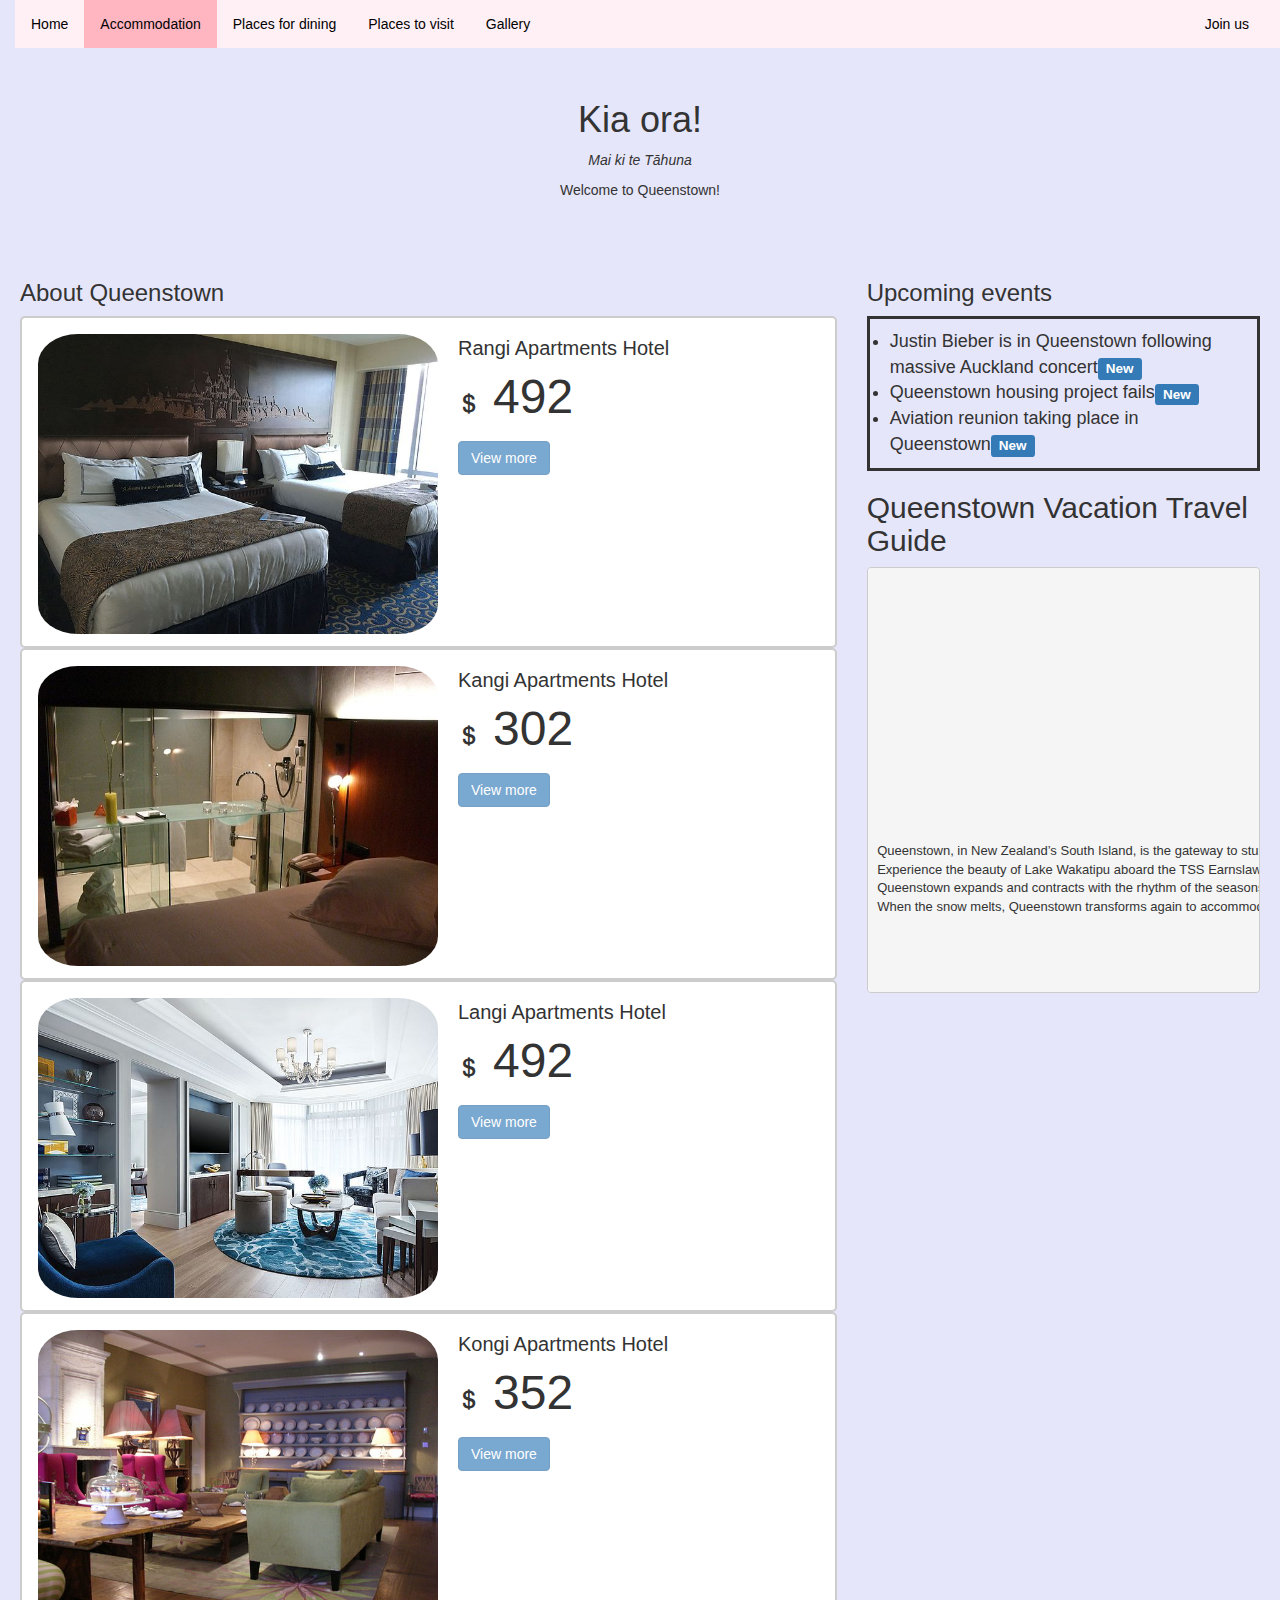
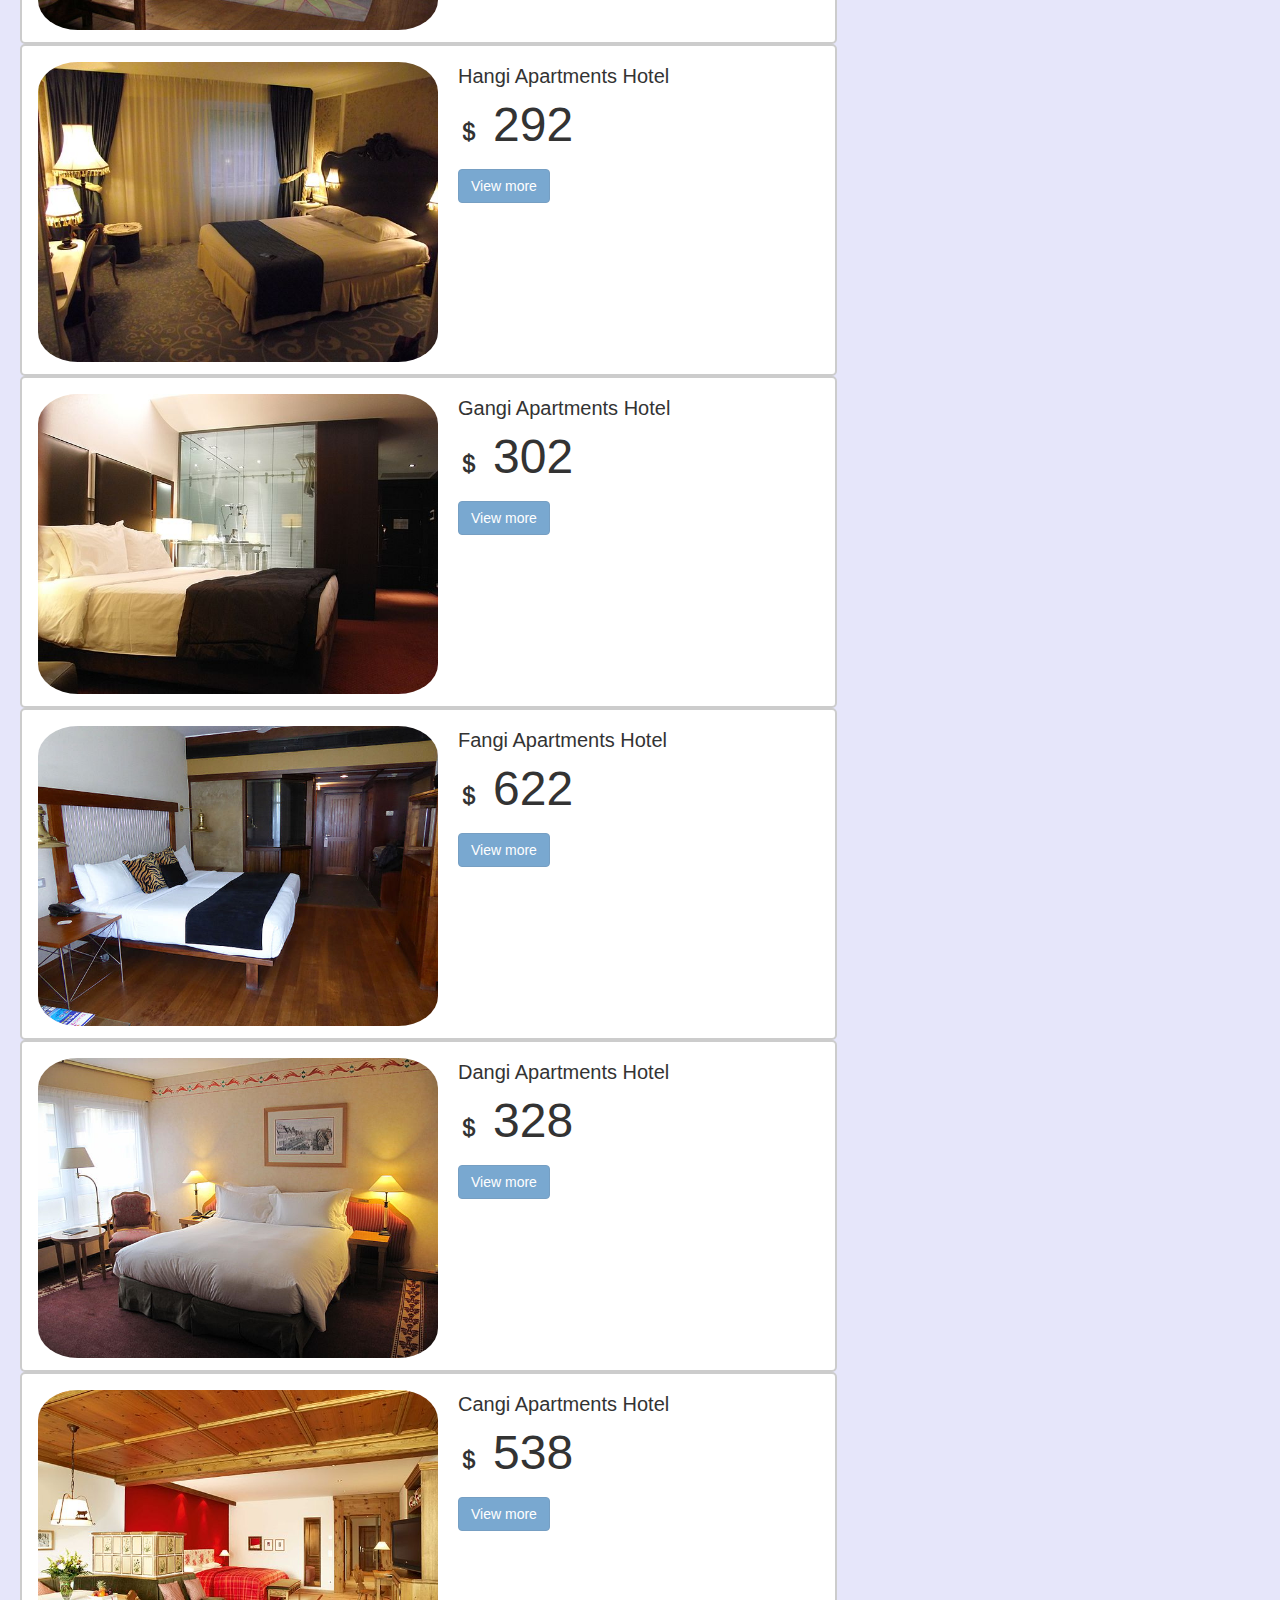
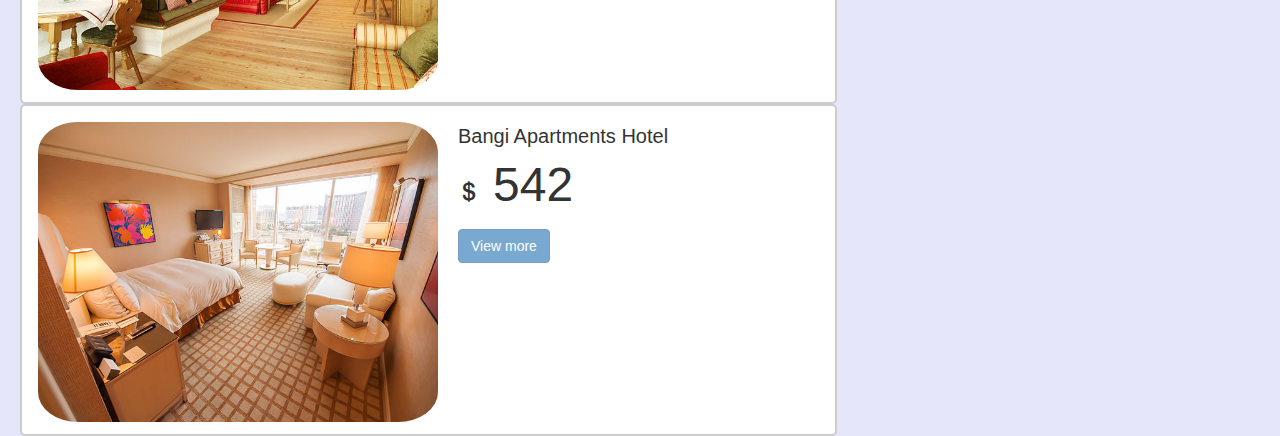
==== accommdation.html @ 9525b0ad "upcoming" ====
<!DOCTYPE html>
<html lang="en">
<head>
  <title>Queenstown Tourism</title>
  <meta charset="utf-8">
  <meta name="viewport" content="width=device-width, initial-scale=1">
  <link rel="stylesheet" href="https://maxcdn.bootstrapcdn.com/bootstrap/3.3.7/css/bootstrap.min.css">
  <script src="https://ajax.googleapis.com/ajax/libs/jquery/3.1.1/jquery.min.js"></script>
  <script src="https://maxcdn.bootstrapcdn.com/bootstrap/3.3.7/js/bootstrap.min.js"></script>
<link rel="stylesheet" type="text/css" href="style.css">
<script src="myScript.js"></script>
</head>

<body>
<button onclick="topFunction()" id="myBtn" title="Go to top">Top</button>
<script>
// When the user scrolls down 20px from the top of the document, show the button
window.onscroll = function() {scrollFunction()};

function scrollFunction() {
    if (document.body.scrollTop > 20 || document.documentElement.scrollTop > 20) {
        document.getElementById("myBtn").style.display = "block";
    } else {
        document.getElementById("myBtn").style.display = "none";
    }
}

// When the user clicks on the button, scroll to the top of the document
function topFunction() {
    document.body.scrollTop = 0;
    document.documentElement.scrollTop = 0;
}
</script>

<div class="container-fluid">
<div class="row">
    <div class="col-sm-12" style="background-color:lavender;">
	<div class="container text-center" style="padding-top:80px">
  <h1>Kia ora!</h1>
  <p><em>Mai ki te Tāhuna</em></p>
  <p>Welcome to Queenstown!</p>
</div>
<div class="row">
    <div class="col-sm-12" ">
 <ul class="topnav">
  <li><a  href="index.html">Home</a></li>
  <li><a href="accommdation.html" class="active">Accommodation</a></li>
  <li><a href="dining.html">Places for dining</a></li>
  <li><a href="visit.html">Places to visit</a></li>
  <li><a href="gallery.html">Gallery</a></li>
  <li class="right" ><a href="joinus.html">Join us</a></li>
</ul>
</div>
<div style="padding:20px;margin-top:30px;height:1500px;">
  <div class="row">
    <div class="col-sm-8">
	<h3>About Queenstown</h3>
	<div class="row">
	<div class="col-md-12">
  <div class="ACcontainer">
  <a href="accommdation.html">
  <img src="Hotel1.jpg" alt="Avatar" style="width:400px">
  </a>
  <p><span>Rangi Apartments Hotel</span><br><span class="glyphicon glyphicon-usd" ><font size="25"></span>492</font></p>
  <button type="button" class="btn btn-primary disabled">View more</button>
</div>

<div class="ACcontainer">
    <img src="Hotel2.jpg" alt="Avatar" style="width:400px">
  <p><span>Kangi Apartments Hotel</span><br><span class="glyphicon glyphicon-usd" ><font size="25"></span>302</font></p>
  <button type="button" class="btn btn-primary disabled">View more</button>
</div>
  </div>
  	<div class="col-md-12">
  <div class="ACcontainer">
  <img src="Hotel3.jpg" alt="Avatar" style="width:400px">
  <p><span>Langi Apartments Hotel</span><br><span class="glyphicon glyphicon-usd" ><font size="25"></span>492</font></p>
  <button type="button" class="btn btn-primary disabled">View more</button>
</div>

<div class="ACcontainer">
    <img src="Hotel4.jpg" alt="Avatar" style="width:400px">
  <p><span>Kongi Apartments Hotel</span><br><span class="glyphicon glyphicon-usd" ><font size="25"></span>352</font></p>
  <button type="button" class="btn btn-primary disabled">View more</button>
</div>
  </div>
  	<div class="col-md-12">
  <div class="ACcontainer">
  <img src="Hotel5.jpg" alt="Avatar" style="width:400px">
  <p><span>Hangi Apartments Hotel</span><br><span class="glyphicon glyphicon-usd" ><font size="25"></span>292</font></p>
  <button type="button" class="btn btn-primary disabled">View more</button>
</div>

<div class="ACcontainer">
    <img src="Hotel6.jpg" alt="Avatar" style="width:400px">
  <p><span>Gangi Apartments Hotel</span><br><span class="glyphicon glyphicon-usd" ><font size="25"></span>302</font></p>
  <button type="button" class="btn btn-primary disabled">View more</button>
</div>
  </div>
  	<div class="col-md-12">
  <div class="ACcontainer">
  <img src="Hotel7.jpg" alt="Avatar" style="width:400px">
  <p><span>Fangi Apartments Hotel</span><br><span class="glyphicon glyphicon-usd" ><font size="25"></span>622</font></p>
  <button type="button" class="btn btn-primary disabled">View more</button>
</div>

<div class="ACcontainer">
    <img src="Hotel8.jpg" alt="Avatar" style="width:400px">
  <p><span>Dangi Apartments Hotel</span><br><span class="glyphicon glyphicon-usd" ><font size="25"></span>328</font></p>
  <button type="button" class="btn btn-primary disabled">View more</button>
</div>
  </div>
  	<div class="col-md-12">
  <div class="ACcontainer">
  <img src="Hotel9.jpg" alt="Avatar" style="width:400px">
  <p><span>Cangi Apartments Hotel</span><br><span class="glyphicon glyphicon-usd" ><font size="25"></span>538</font></p>
  <button type="button" class="btn btn-primary disabled">View more</button>
</div>

<div class="ACcontainer">
    <img src="Hotel10.jpg" alt="Avatar" style="width:400px">
  <p><span>Bangi Apartments Hotel</span><br><span class="glyphicon glyphicon-usd" ><font size="25"></span>542</font></p>
  <button type="button" class="btn btn-primary disabled">View more</button>
</div>
  </div>
  </div>
  </div>	
<div class="col-sm-4" >
		<h3>Upcoming events</h3>
  <ul class="group">
    <li>Justin Bieber is in Queenstown following massive Auckland concert<span class="label label-primary">New</span></li>
    <li>Queenstown housing project fails<span class="label label-primary">New</span></li>
    <li>Aviation reunion taking place in Queenstown<span class="label label-primary">New</span></li>
  </ul>
	<h2>Queenstown Vacation Travel Guide</h2>
	<pre>
	<div class="embed-responsive embed-responsive-16by9">
    <iframe width="560" height="315" src="https://www.youtube.com/embed/rGKf1NhtJ1o" frameborder="0" allowfullscreen></iframe>
  </div>
  <p>Queenstown, in New Zealand’s South Island, is the gateway to stunning fiords, glaciers, ski fields and vineyards. This lake-side city provides the pulse that keeps this remote corner of the world energetic and youthful. As the descendants of fierce Polynesian warriors and determined European settlers, the Kiwis have the spirit of adventure running though their veins.<br>Experience the beauty of Lake Wakatipu aboard the TSS Earnslaw. Nicknamed “The Lady of the Lake”, for over 100 years this steamship hasn’t missed a beat, transporting livestock and passengers to and from the High Country. Back in Queenstown, soak up the Aotearoa sunshine on a sandy beach or in Queenstown Gardens. For a bird’s-eye view, ride the Skyline gondola to Bob’s Peak. Then when the sun gets low, head to Marine Parade and enjoy Mother Nature’s spectacle with kindred spirits from all over the world.<br>Queenstown expands and contracts with the rhythm of the seasons. After the hectic summer, the town transforms into a world-class ski destination. Queenstown has three main ski fields; The Remarkables Ski Field, Cardrona Alpine Resort and the Coronet Peak Ski Area.<br>When the snow melts, Queenstown transforms again to accommodate visitors who flock to the Arrow Basin to explore its charming historic towns. The Kiwis know when it’s time to slow down, unwind and enjoy the finer things in life. Queenstown and the nearby Gibbston Valley are home to over 75 wineries, where vintners produce pinot noirs acclaimed for their purity, freshness and vitality, a perfect reflection of the region itself!</p>
  
	</pre>
	</div>
</div>
   </div>
</div> 
</body>
</html>
---- style.css ----
*{
	font-family:Roboto, sans-serif;
	size:12px;
	box-sizing: border-box;
}

 ul.topnav {
    list-style-type: none;
    margin: 0;
    padding: 0;
    overflow: hidden;
    background-color: lavenderblush;
	position: fixed;
    top: 0;
	width:100%;
	z-index:100;
}

ul.topnav li {float: left;}

ul.topnav li a {
    display: block;
    color: black;
    text-align: center;
    padding: 14px 16px;
    text-decoration: none;
}

ul.topnav li a:hover:not(.active) {background-color: Pink;}

ul.topnav li a.active {background-color: LightPink;}

ul.topnav li.right {
	float: right;
    margin: 0;
	padding: 0 30px;
}

@media screen and (max-width: 600px){
    ul.topnav li.right, 
    ul.topnav li {float: none;}
}

ul.group{
    border-style: solid;
    border-width: 3px;
	font-size:18px;
	padding: 10px 10px 10px 20px;
}
.indexp{
	    border-style: solid;
    border-width: 3px;
	font-size:18px;
	padding: 10px 10px 10px 20px;
}

body {
  font-family: Verdana, sans-serif;
  margin: 0;
}

.row > .column {
  padding: 0 8px;
}

.row:after {
  background-color:white;
  content: "";
  display: table;
  clear: both;
}

.column {
  float: left;
  width: 25%;
}

/* The Modal (background) */
.modal {
  display: none;
  position: fixed;
  z-index: 1;
  padding-top: 100px;
  left: 0;
  top: 0;
  width: 100%;
  height: 100%;
  overflow: auto;
  background-color: black;
}

/* Modal Content */
.modal-content {
  position: relative;
  background-color: #fefefe;
  margin: auto;
  padding: 0;
  width: 90%;
  max-width: 1200px;
}

/* The Close Button */
.close {
  color: white;
  position: absolute;
  top: 10px;
  right: 25px;
  font-size: 35px;
  font-weight: bold;
}

.close:hover,
.close:focus {
  color: #999;
  text-decoration: none;
  cursor: pointer;
}

.mySlides {
  display: none;
}

.cursor {
  cursor: pointer
}

/* Next & previous buttons */
.prev,
.next {
  cursor: pointer;
  position: absolute;
  top: 50%;
  width: auto;
  padding: 16px;
  margin-top: -50px;
  color: white;
  font-weight: bold;
  font-size: 20px;
  transition: 0.6s ease;
  border-radius: 0 3px 3px 0;
  user-select: none;
  -webkit-user-select: none;
}

/* Position the "next button" to the right */
.next {
  right: 0;
  border-radius: 3px 0 0 3px;
}

/* On hover, add a black background color with a little bit see-through */
.prev:hover,
.next:hover {
  background-color: rgba(0, 0, 0, 0.8);
}

/* Number text (1/3 etc) */
.numbertext {
  color: #f2f2f2;
  font-size: 12px;
  padding: 8px 12px;
  position: absolute;
  top: 0;
}

img {
  margin-bottom: -4px;
}

.caption-container {
  text-align: center;
  background-color: black;
  padding: 2px 16px;
  color: white;
}

.demo {
  opacity: 0.6;
}

.active,
.demo:hover {
  opacity: 1;
}

img.hover-shadow {
  transition: 0.3s
}

.hover-shadow:hover {
  box-shadow: 0 4px 8px 0 rgba(0, 0, 0, 0.2), 0 6px 20px 0 rgba(0, 0, 0, 0.19)
}
legend{
	color:#141823;
	font-size:25px;
	font-weight:bold;
}
.signup-btn {
  background: #79bc64;
  background-image: -webkit-linear-gradient(top, #79bc64, #578843);
  background-image: -moz-linear-gradient(top, #79bc64, #578843);
  background-image: -ms-linear-gradient(top, #79bc64, #578843);
  background-image: -o-linear-gradient(top, #79bc64, #578843);
  background-image: linear-gradient(to bottom, #79bc64, #578843);
  -webkit-border-radius: 4;
  -moz-border-radius: 4;
  border-radius: 4px;
  text-shadow: 0px 1px 0px #898a88;
  -webkit-box-shadow: 0px 0px 0px #a4e388;
  -moz-box-shadow: 0px 0px 0px #a4e388;
  box-shadow: 0px 0px 0px #a4e388;
  font-family: Arial;
  color: #ffffff;
  font-size: 20px;
  padding: 10px 20px 10px 20px;
  border: solid #3b6e22  1px;
  text-decoration: none;
}

.signup-btn:hover {
  background: #79bc64;
  background-image: -webkit-linear-gradient(top, #79bc64, #5e7056);
  background-image: -moz-linear-gradient(top, #79bc64, #5e7056);
  background-image: -ms-linear-gradient(top, #79bc64, #5e7056);
  background-image: -o-linear-gradient(top, #79bc64, #5e7056);
  background-image: linear-gradient(to bottom, #79bc64, #5e7056);
  text-decoration: none;
}
.navbar-default .navbar-brand{
		color:#fff;
		font-size:30px;
		font-weight:bold;
	}
.form .form-control { margin-bottom: 10px; }
@media (min-width:768px) {
	#home{
		margin-top:50px;
	}
	#home .slogan{
		color: #0e385f;
		line-height: 29px;
		font-weight:bold;
	}
}

#myBtn {
  display: none;
  position: fixed;
  bottom: 20px;
  right: 30px;
  z-index: 99;
  border: none;
  outline: none;
  background-color: red;
  color: white;
  cursor: pointer;
  padding: 15px;
  border-radius: 10px;
}



/*gallery*/


.row > .column {
  padding: 0 8px;
}

.row:after {
  content: "";
  display: table;
  clear: both;
}

.column {
  float: left;
  width: 25%;
}

/* The Modal (background) */
.modal {
  display: none;
  position: fixed;
  z-index: 1;
  padding-top: 100px;
  left: 0;
  top: 0;
  width: 100%;
  height: 100%;
  overflow: auto;
  background-color: black;
}

/* Modal Content */
.modal-content {
  position: relative;
  background-color: #fefefe;
  margin: auto;
  padding: 0;
  width: 90%;
  max-width: 1200px;
}

/* The Close Button */
.close {
  color: white;
  position: absolute;
  top: 10px;
  right: 25px;
  font-size: 35px;
  font-weight: bold;
}

.close:hover,
.close:focus {
  color: #999;
  text-decoration: none;
  cursor: pointer;
}

.mySlides {
  display: none;
}

.cursor {
  cursor: pointer
}

/* Next & previous buttons */
.prev,
.next {
  cursor: pointer;
  position: absolute;
  top: 50%;
  width: auto;
  padding: 16px;
  margin-top: -50px;
  color: white;
  font-weight: bold;
  font-size: 20px;
  transition: 0.6s ease;
  border-radius: 0 3px 3px 0;
  user-select: none;
  -webkit-user-select: none;
}

/* Position the "next button" to the right */
.next {
  right: 0;
  border-radius: 3px 0 0 3px;
}

/* On hover, add a black background color with a little bit see-through */
.prev:hover,
.next:hover {
  background-color: rgba(0, 0, 0, 0.8);
}

/* Number text (1/3 etc) */
.numbertext {
  color: #f2f2f2;
  font-size: 12px;
  padding: 8px 12px;
  position: absolute;
  top: 0;
}

img {
  margin-bottom: -4px;
}

.caption-container {
  text-align: center;
  background-color: black;
  padding: 2px 16px;
  color: white;
}

.demo {
  opacity: 0.6;
}

.active,
.demo:hover {
  opacity: 1;
}

img.hover-shadow {
  transition: 0.3s
}

.hover-shadow:hover {
  box-shadow: 0 4px 8px 0 rgba(0, 0, 0, 0.2), 0 6px 20px 0 rgba(0, 0, 0, 0.19)
}

/*accommdation*/
.ACcontainer {
  border: 2px solid #ccc;
  background-color: white;
  border-radius: 5px;
  padding: 16px;
}

.ACcontainer::after {
  content: "";
  clear: both;
  display: table;
}

.ACcontainer img {
  float: left;
  margin-right: 20px;
  border-radius: 10%;
}

.ACcontainer span {
  font-size: 20px;
  margin-right: 15px;
}

@media (max-width: 500px) {
  .ACcontainer {
      text-align: center;
  }
  .ACcontainer img {
      margin: auto;
      float: none;
      display: block;
  }
}

/*dinning*/

.DIcontainer {
  border: 2px solid #ccc;
  background-color: white;
  border-radius: 50px;
  padding: 16px;
}

.DIcontainer::after {
  content: "";
  clear: both;
  display: table;
}

.DIcontainer img {
  float: left;
  margin-right: 20px;
  border-radius: 30%;
}

.DIcontainer span {
  font-size: 20px;
  margin-right: 15px;
}

@media (max-width: 500px) {
  .DIcontainer {
      text-align: center;
  }
  .DIcontainer img {
      margin: auto;
      float: none;
      display: block;
  }
}
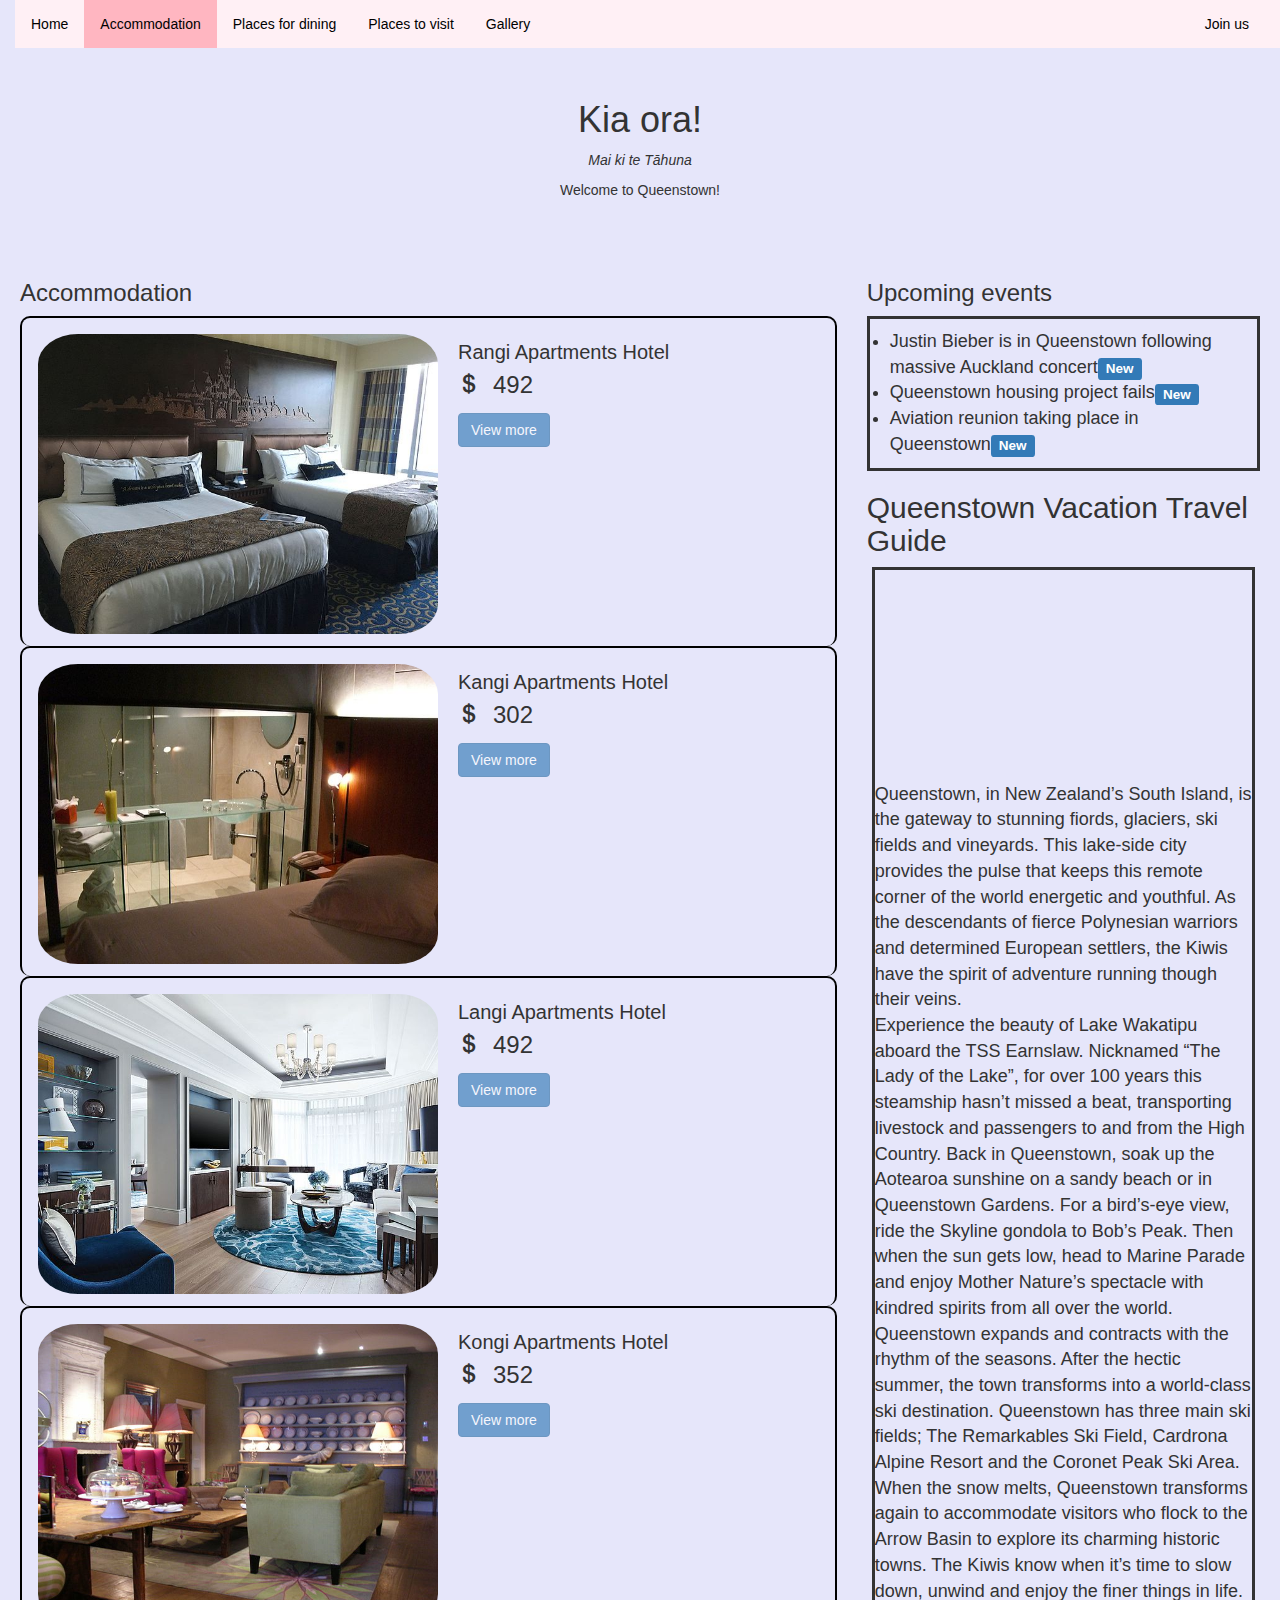
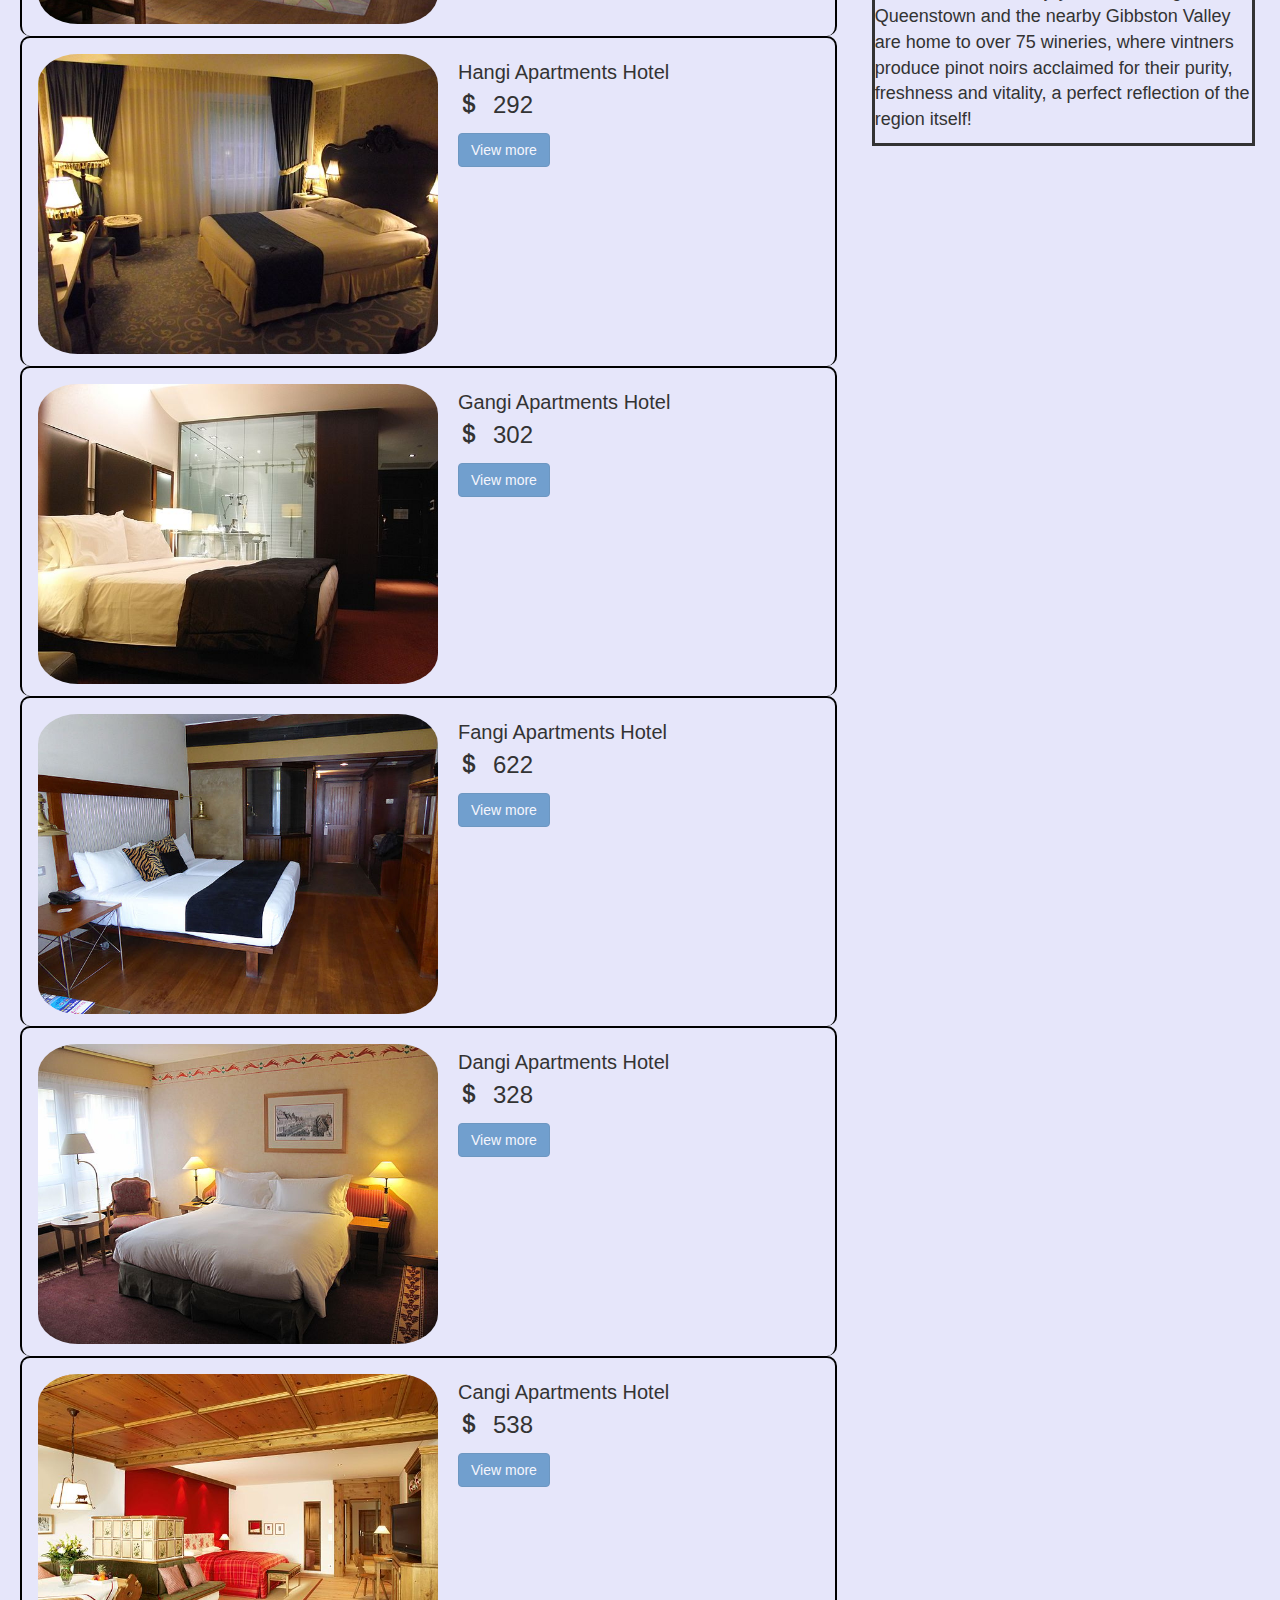
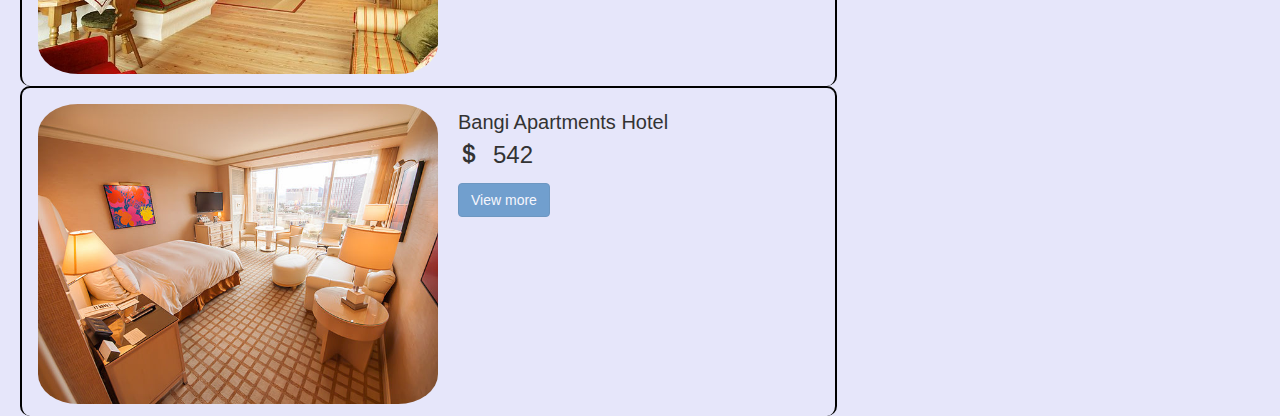
==== commit 41fc25b8: "border" ====
--- a/accommdation.html
+++ b/accommdation.html
@@ -54,72 +54,72 @@
 <div style="padding:20px;margin-top:30px;height:1500px;">
   <div class="row">
     <div class="col-sm-8">
-	<h3>About Queenstown</h3>
+	<h3>Accommodation</h3>
 	<div class="row">
 	<div class="col-md-12">
   <div class="ACcontainer">
   <a href="accommdation.html">
   <img src="Hotel1.jpg" alt="Avatar" style="width:400px">
   </a>
-  <p><span>Rangi Apartments Hotel</span><br><span class="glyphicon glyphicon-usd" ><font size="25"></span>492</font></p>
+  <p><span>Rangi Apartments Hotel</span><br><span class="glyphicon glyphicon-usd" ></span>492</p>
   <button type="button" class="btn btn-primary disabled">View more</button>
 </div>
 
 <div class="ACcontainer">
     <img src="Hotel2.jpg" alt="Avatar" style="width:400px">
-  <p><span>Kangi Apartments Hotel</span><br><span class="glyphicon glyphicon-usd" ><font size="25"></span>302</font></p>
+  <p><span>Kangi Apartments Hotel</span><br><span class="glyphicon glyphicon-usd" ></span>302</p>
   <button type="button" class="btn btn-primary disabled">View more</button>
 </div>
   </div>
   	<div class="col-md-12">
   <div class="ACcontainer">
   <img src="Hotel3.jpg" alt="Avatar" style="width:400px">
-  <p><span>Langi Apartments Hotel</span><br><span class="glyphicon glyphicon-usd" ><font size="25"></span>492</font></p>
+  <p><span>Langi Apartments Hotel</span><br><span class="glyphicon glyphicon-usd" ></span>492</p>
   <button type="button" class="btn btn-primary disabled">View more</button>
 </div>
 
 <div class="ACcontainer">
     <img src="Hotel4.jpg" alt="Avatar" style="width:400px">
-  <p><span>Kongi Apartments Hotel</span><br><span class="glyphicon glyphicon-usd" ><font size="25"></span>352</font></p>
+  <p><span>Kongi Apartments Hotel</span><br><span class="glyphicon glyphicon-usd" ></span>352</p>
   <button type="button" class="btn btn-primary disabled">View more</button>
 </div>
   </div>
   	<div class="col-md-12">
   <div class="ACcontainer">
   <img src="Hotel5.jpg" alt="Avatar" style="width:400px">
-  <p><span>Hangi Apartments Hotel</span><br><span class="glyphicon glyphicon-usd" ><font size="25"></span>292</font></p>
+  <p><span>Hangi Apartments Hotel</span><br><span class="glyphicon glyphicon-usd" ></span>292</p>
   <button type="button" class="btn btn-primary disabled">View more</button>
 </div>
 
 <div class="ACcontainer">
     <img src="Hotel6.jpg" alt="Avatar" style="width:400px">
-  <p><span>Gangi Apartments Hotel</span><br><span class="glyphicon glyphicon-usd" ><font size="25"></span>302</font></p>
+  <p><span>Gangi Apartments Hotel</span><br><span class="glyphicon glyphicon-usd" ></span>302</p>
   <button type="button" class="btn btn-primary disabled">View more</button>
 </div>
   </div>
   	<div class="col-md-12">
   <div class="ACcontainer">
   <img src="Hotel7.jpg" alt="Avatar" style="width:400px">
-  <p><span>Fangi Apartments Hotel</span><br><span class="glyphicon glyphicon-usd" ><font size="25"></span>622</font></p>
+  <p><span>Fangi Apartments Hotel</span><br><span class="glyphicon glyphicon-usd" ></span>622</p>
   <button type="button" class="btn btn-primary disabled">View more</button>
 </div>
 
 <div class="ACcontainer">
     <img src="Hotel8.jpg" alt="Avatar" style="width:400px">
-  <p><span>Dangi Apartments Hotel</span><br><span class="glyphicon glyphicon-usd" ><font size="25"></span>328</font></p>
+  <p><span>Dangi Apartments Hotel</span><br><span class="glyphicon glyphicon-usd" ></span>328</p>
   <button type="button" class="btn btn-primary disabled">View more</button>
 </div>
   </div>
   	<div class="col-md-12">
   <div class="ACcontainer">
   <img src="Hotel9.jpg" alt="Avatar" style="width:400px">
-  <p><span>Cangi Apartments Hotel</span><br><span class="glyphicon glyphicon-usd" ><font size="25"></span>538</font></p>
+  <p><span>Cangi Apartments Hotel</span><br><span class="glyphicon glyphicon-usd" ></span>538</p>
   <button type="button" class="btn btn-primary disabled">View more</button>
 </div>
 
 <div class="ACcontainer">
     <img src="Hotel10.jpg" alt="Avatar" style="width:400px">
-  <p><span>Bangi Apartments Hotel</span><br><span class="glyphicon glyphicon-usd" ><font size="25"></span>542</font></p>
+  <p><span>Bangi Apartments Hotel</span><br><span class="glyphicon glyphicon-usd"></span>542</p>
   <button type="button" class="btn btn-primary disabled">View more</button>
 </div>
   </div>
@@ -133,13 +133,13 @@
     <li>Aviation reunion taking place in Queenstown<span class="label label-primary">New</span></li>
   </ul>
 	<h2>Queenstown Vacation Travel Guide</h2>
-	<pre>
+	 <div class="normalp">
 	<div class="embed-responsive embed-responsive-16by9">
     <iframe width="560" height="315" src="https://www.youtube.com/embed/rGKf1NhtJ1o" frameborder="0" allowfullscreen></iframe>
   </div>
   <p>Queenstown, in New Zealand’s South Island, is the gateway to stunning fiords, glaciers, ski fields and vineyards. This lake-side city provides the pulse that keeps this remote corner of the world energetic and youthful. As the descendants of fierce Polynesian warriors and determined European settlers, the Kiwis have the spirit of adventure running though their veins.<br>Experience the beauty of Lake Wakatipu aboard the TSS Earnslaw. Nicknamed “The Lady of the Lake”, for over 100 years this steamship hasn’t missed a beat, transporting livestock and passengers to and from the High Country. Back in Queenstown, soak up the Aotearoa sunshine on a sandy beach or in Queenstown Gardens. For a bird’s-eye view, ride the Skyline gondola to Bob’s Peak. Then when the sun gets low, head to Marine Parade and enjoy Mother Nature’s spectacle with kindred spirits from all over the world.<br>Queenstown expands and contracts with the rhythm of the seasons. After the hectic summer, the town transforms into a world-class ski destination. Queenstown has three main ski fields; The Remarkables Ski Field, Cardrona Alpine Resort and the Coronet Peak Ski Area.<br>When the snow melts, Queenstown transforms again to accommodate visitors who flock to the Arrow Basin to explore its charming historic towns. The Kiwis know when it’s time to slow down, unwind and enjoy the finer things in life. Queenstown and the nearby Gibbston Valley are home to over 75 wineries, where vintners produce pinot noirs acclaimed for their purity, freshness and vitality, a perfect reflection of the region itself!</p>
   
-	</pre>
+	</div>
 	</div>
 </div>
    </div>
--- a/style.css
+++ b/style.css
@@ -48,10 +48,20 @@
 	padding: 10px 10px 10px 20px;
 }
 .indexp{
-	    border-style: solid;
+    border-style: solid;
     border-width: 3px;
 	font-size:18px;
 	padding: 10px 10px 10px 20px;
+	height: 500px;
+	overflow:scroll;
+}
+
+.normalp{
+    border-style: solid;
+    border-width: 3px;
+	font-size:18px;
+	padding: 10px 10px 10px 20p;
+	margin: 5px;
 }
 
 body {
@@ -396,10 +406,16 @@
 
 /*accommdation*/
 .ACcontainer {
-  border: 2px solid #ccc;
-  background-color: white;
-  border-radius: 5px;
+  border: 2px solid black;
+  border-bottom: 0px;
+  background-color: lavender;
+  border-radius: 10px;
   padding: 16px;
+}
+
+.ACcontainer p{
+  font-size: 24px;
+  margin-right: 15px;
 }
 
 .ACcontainer::after {
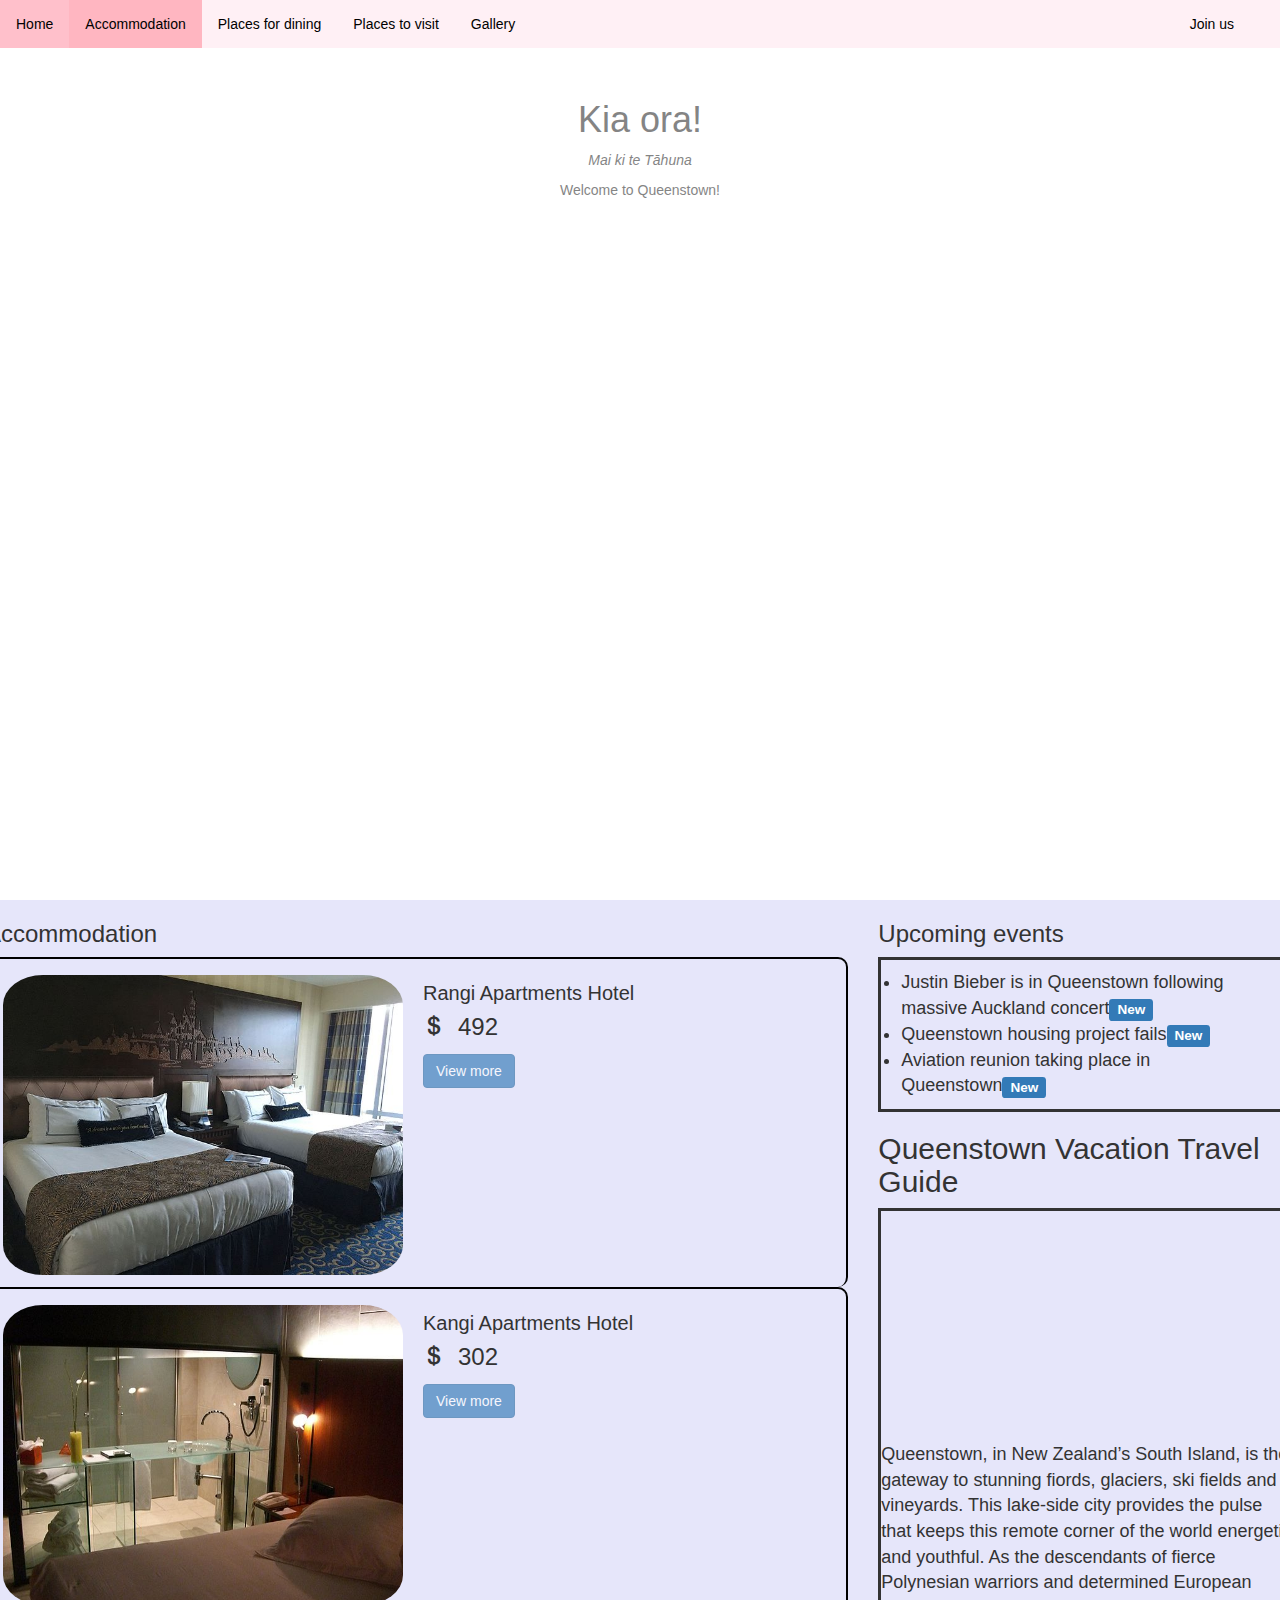
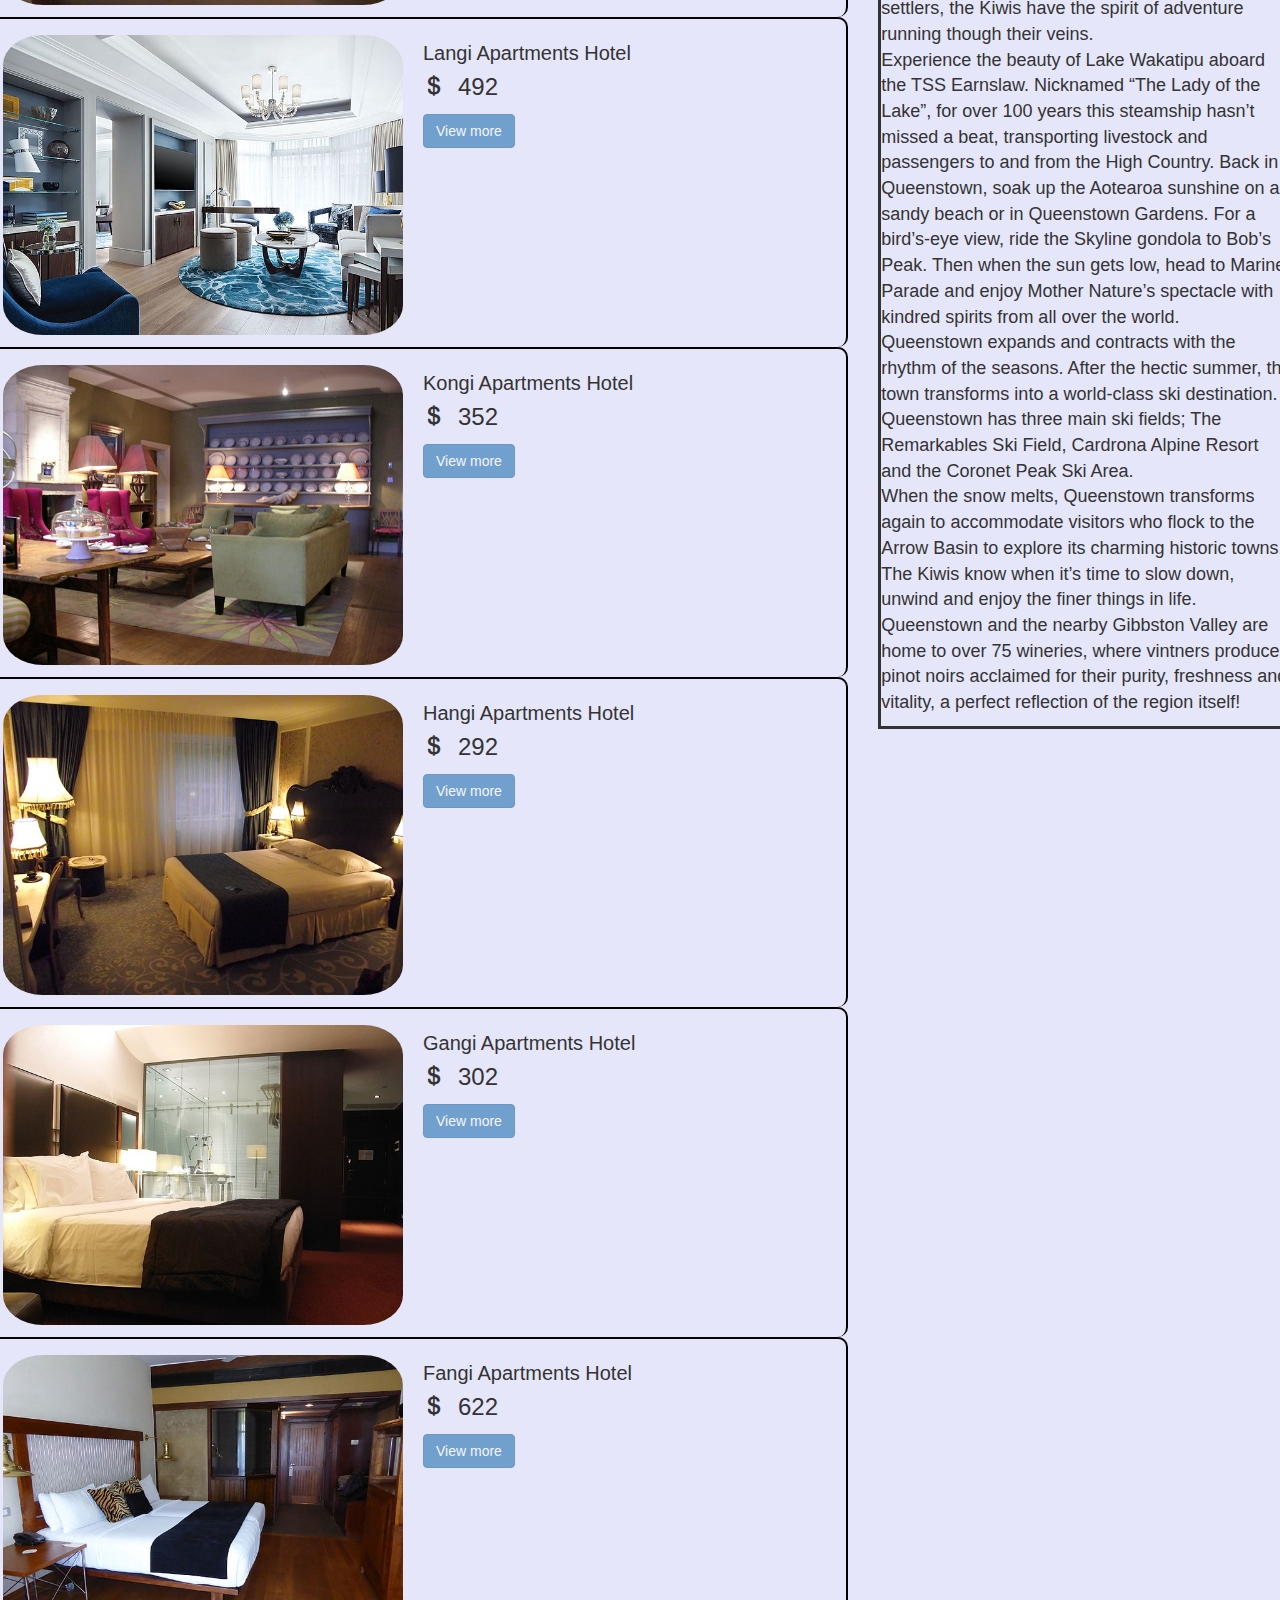
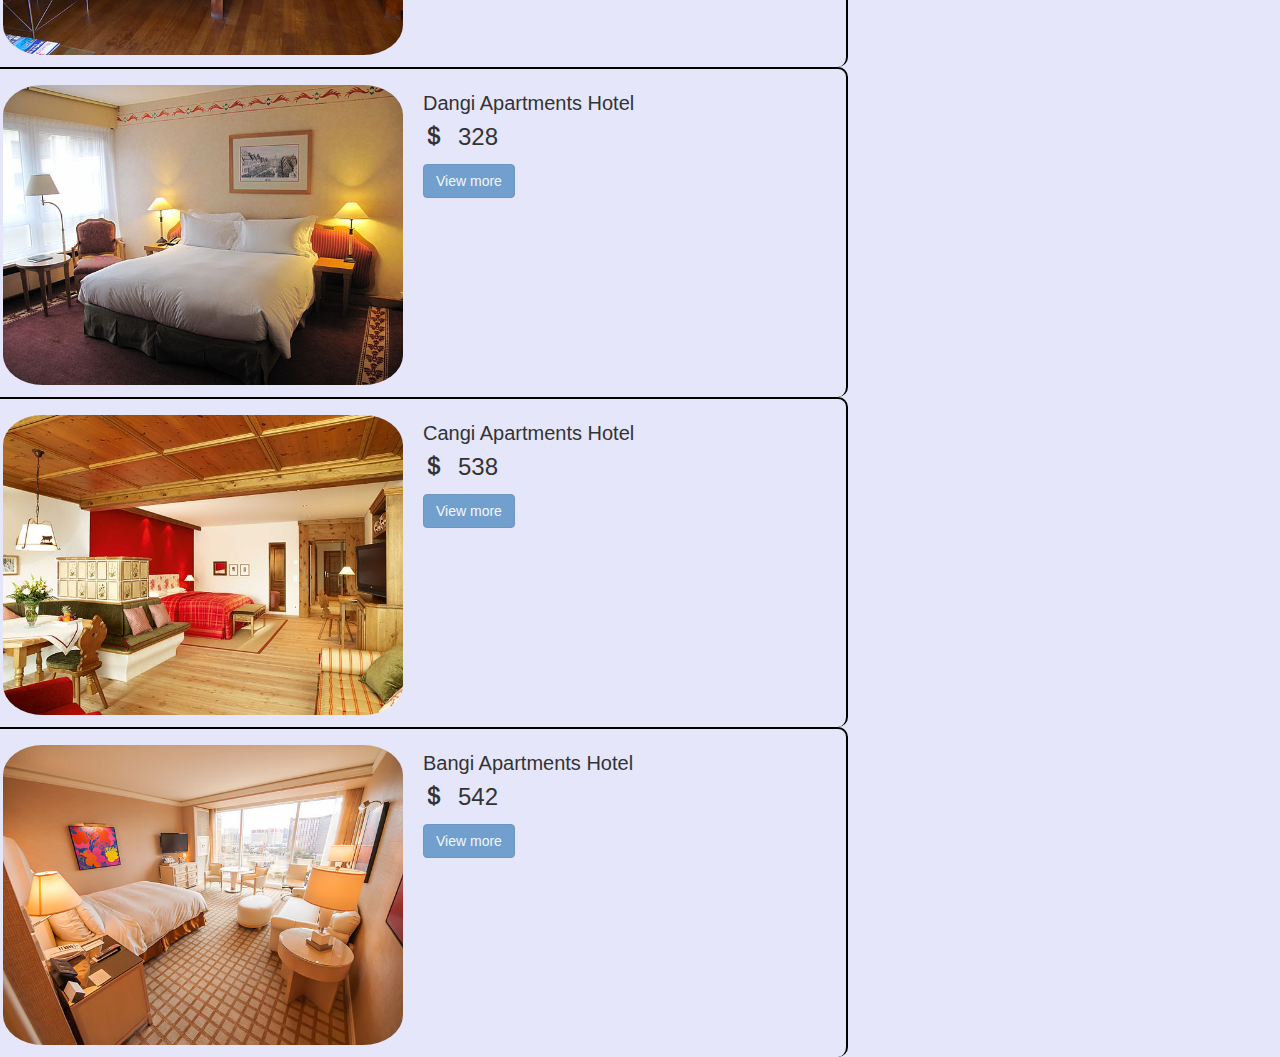
==== commit f94151de: "header" ====
--- a/accommdation.html
+++ b/accommdation.html
@@ -32,14 +32,16 @@
 }
 </script>
 
+<header>
 <div class="container-fluid">
 <div class="row">
-    <div class="col-sm-12" style="background-color:lavender;">
-	<div class="container text-center" style="padding-top:80px">
+    <div class="col-sm-12">
+	<div class="container">
   <h1>Kia ora!</h1>
   <p><em>Mai ki te Tāhuna</em></p>
   <p>Welcome to Queenstown!</p>
-</div>
+  </div>
+</header>
 <div class="row">
     <div class="col-sm-12" ">
  <ul class="topnav">
@@ -51,8 +53,8 @@
   <li class="right" ><a href="joinus.html">Join us</a></li>
 </ul>
 </div>
-<div style="padding:20px;margin-top:30px;height:1500px;">
-  <div class="row">
+<div style="height:1500px;">
+  <div class="row" style="background-color:lavender;">
     <div class="col-sm-8">
 	<h3>Accommodation</h3>
 	<div class="row">
--- a/style.css
+++ b/style.css
@@ -2,6 +2,26 @@
 	font-family:Roboto, sans-serif;
 	size:12px;
 	box-sizing: border-box;
+}
+
+header{
+  background: url("https://s3.amazonaws.com/codecademy-content/courses/web-101/unit-8/htmlcss1-img_bicycles.jpeg")  no-repeat center bottom;
+  height: 900px;
+  position: relative;
+  width: 100%;
+  background-size:cover;
+  background-attachment: fixed;
+  max-width: 100%;
+}
+.container
+{
+	padding-top:80px;
+	width:100%;
+	height:400px;
+	text-align: center;
+	background-color:white;
+    filter:alpha(opacity=60);
+    opacity:0.6;
 }
 
  ul.topnav {
@@ -60,21 +80,37 @@
     border-style: solid;
     border-width: 3px;
 	font-size:18px;
-	padding: 10px 10px 10px 20p;
-	margin: 5px;
-}
-
-body {
-  font-family: Verdana, sans-serif;
-  margin: 0;
-}
+	padding: 20px 20px 20px 50p;
+	
+}
+
+
+
+#myBtn {
+  display: none;
+  position: fixed;
+  bottom: 20px;
+  right: 30px;
+  z-index: 99;
+  border: none;
+  outline: none;
+  background-color: red;
+  color: white;
+  cursor: pointer;
+  padding: 15px;
+  border-radius: 10px;
+}
+
+
+
+/*gallery*/
+
 
 .row > .column {
   padding: 0 8px;
 }
 
 .row:after {
-  background-color:white;
   content: "";
   display: table;
   clear: both;
@@ -200,209 +236,6 @@
 .hover-shadow:hover {
   box-shadow: 0 4px 8px 0 rgba(0, 0, 0, 0.2), 0 6px 20px 0 rgba(0, 0, 0, 0.19)
 }
-legend{
-	color:#141823;
-	font-size:25px;
-	font-weight:bold;
-}
-.signup-btn {
-  background: #79bc64;
-  background-image: -webkit-linear-gradient(top, #79bc64, #578843);
-  background-image: -moz-linear-gradient(top, #79bc64, #578843);
-  background-image: -ms-linear-gradient(top, #79bc64, #578843);
-  background-image: -o-linear-gradient(top, #79bc64, #578843);
-  background-image: linear-gradient(to bottom, #79bc64, #578843);
-  -webkit-border-radius: 4;
-  -moz-border-radius: 4;
-  border-radius: 4px;
-  text-shadow: 0px 1px 0px #898a88;
-  -webkit-box-shadow: 0px 0px 0px #a4e388;
-  -moz-box-shadow: 0px 0px 0px #a4e388;
-  box-shadow: 0px 0px 0px #a4e388;
-  font-family: Arial;
-  color: #ffffff;
-  font-size: 20px;
-  padding: 10px 20px 10px 20px;
-  border: solid #3b6e22  1px;
-  text-decoration: none;
-}
-
-.signup-btn:hover {
-  background: #79bc64;
-  background-image: -webkit-linear-gradient(top, #79bc64, #5e7056);
-  background-image: -moz-linear-gradient(top, #79bc64, #5e7056);
-  background-image: -ms-linear-gradient(top, #79bc64, #5e7056);
-  background-image: -o-linear-gradient(top, #79bc64, #5e7056);
-  background-image: linear-gradient(to bottom, #79bc64, #5e7056);
-  text-decoration: none;
-}
-.navbar-default .navbar-brand{
-		color:#fff;
-		font-size:30px;
-		font-weight:bold;
-	}
-.form .form-control { margin-bottom: 10px; }
-@media (min-width:768px) {
-	#home{
-		margin-top:50px;
-	}
-	#home .slogan{
-		color: #0e385f;
-		line-height: 29px;
-		font-weight:bold;
-	}
-}
-
-#myBtn {
-  display: none;
-  position: fixed;
-  bottom: 20px;
-  right: 30px;
-  z-index: 99;
-  border: none;
-  outline: none;
-  background-color: red;
-  color: white;
-  cursor: pointer;
-  padding: 15px;
-  border-radius: 10px;
-}
-
-
-
-/*gallery*/
-
-
-.row > .column {
-  padding: 0 8px;
-}
-
-.row:after {
-  content: "";
-  display: table;
-  clear: both;
-}
-
-.column {
-  float: left;
-  width: 25%;
-}
-
-/* The Modal (background) */
-.modal {
-  display: none;
-  position: fixed;
-  z-index: 1;
-  padding-top: 100px;
-  left: 0;
-  top: 0;
-  width: 100%;
-  height: 100%;
-  overflow: auto;
-  background-color: black;
-}
-
-/* Modal Content */
-.modal-content {
-  position: relative;
-  background-color: #fefefe;
-  margin: auto;
-  padding: 0;
-  width: 90%;
-  max-width: 1200px;
-}
-
-/* The Close Button */
-.close {
-  color: white;
-  position: absolute;
-  top: 10px;
-  right: 25px;
-  font-size: 35px;
-  font-weight: bold;
-}
-
-.close:hover,
-.close:focus {
-  color: #999;
-  text-decoration: none;
-  cursor: pointer;
-}
-
-.mySlides {
-  display: none;
-}
-
-.cursor {
-  cursor: pointer
-}
-
-/* Next & previous buttons */
-.prev,
-.next {
-  cursor: pointer;
-  position: absolute;
-  top: 50%;
-  width: auto;
-  padding: 16px;
-  margin-top: -50px;
-  color: white;
-  font-weight: bold;
-  font-size: 20px;
-  transition: 0.6s ease;
-  border-radius: 0 3px 3px 0;
-  user-select: none;
-  -webkit-user-select: none;
-}
-
-/* Position the "next button" to the right */
-.next {
-  right: 0;
-  border-radius: 3px 0 0 3px;
-}
-
-/* On hover, add a black background color with a little bit see-through */
-.prev:hover,
-.next:hover {
-  background-color: rgba(0, 0, 0, 0.8);
-}
-
-/* Number text (1/3 etc) */
-.numbertext {
-  color: #f2f2f2;
-  font-size: 12px;
-  padding: 8px 12px;
-  position: absolute;
-  top: 0;
-}
-
-img {
-  margin-bottom: -4px;
-}
-
-.caption-container {
-  text-align: center;
-  background-color: black;
-  padding: 2px 16px;
-  color: white;
-}
-
-.demo {
-  opacity: 0.6;
-}
-
-.active,
-.demo:hover {
-  opacity: 1;
-}
-
-img.hover-shadow {
-  transition: 0.3s
-}
-
-.hover-shadow:hover {
-  box-shadow: 0 4px 8px 0 rgba(0, 0, 0, 0.2), 0 6px 20px 0 rgba(0, 0, 0, 0.19)
-}
 
 /*accommdation*/
 .ACcontainer {
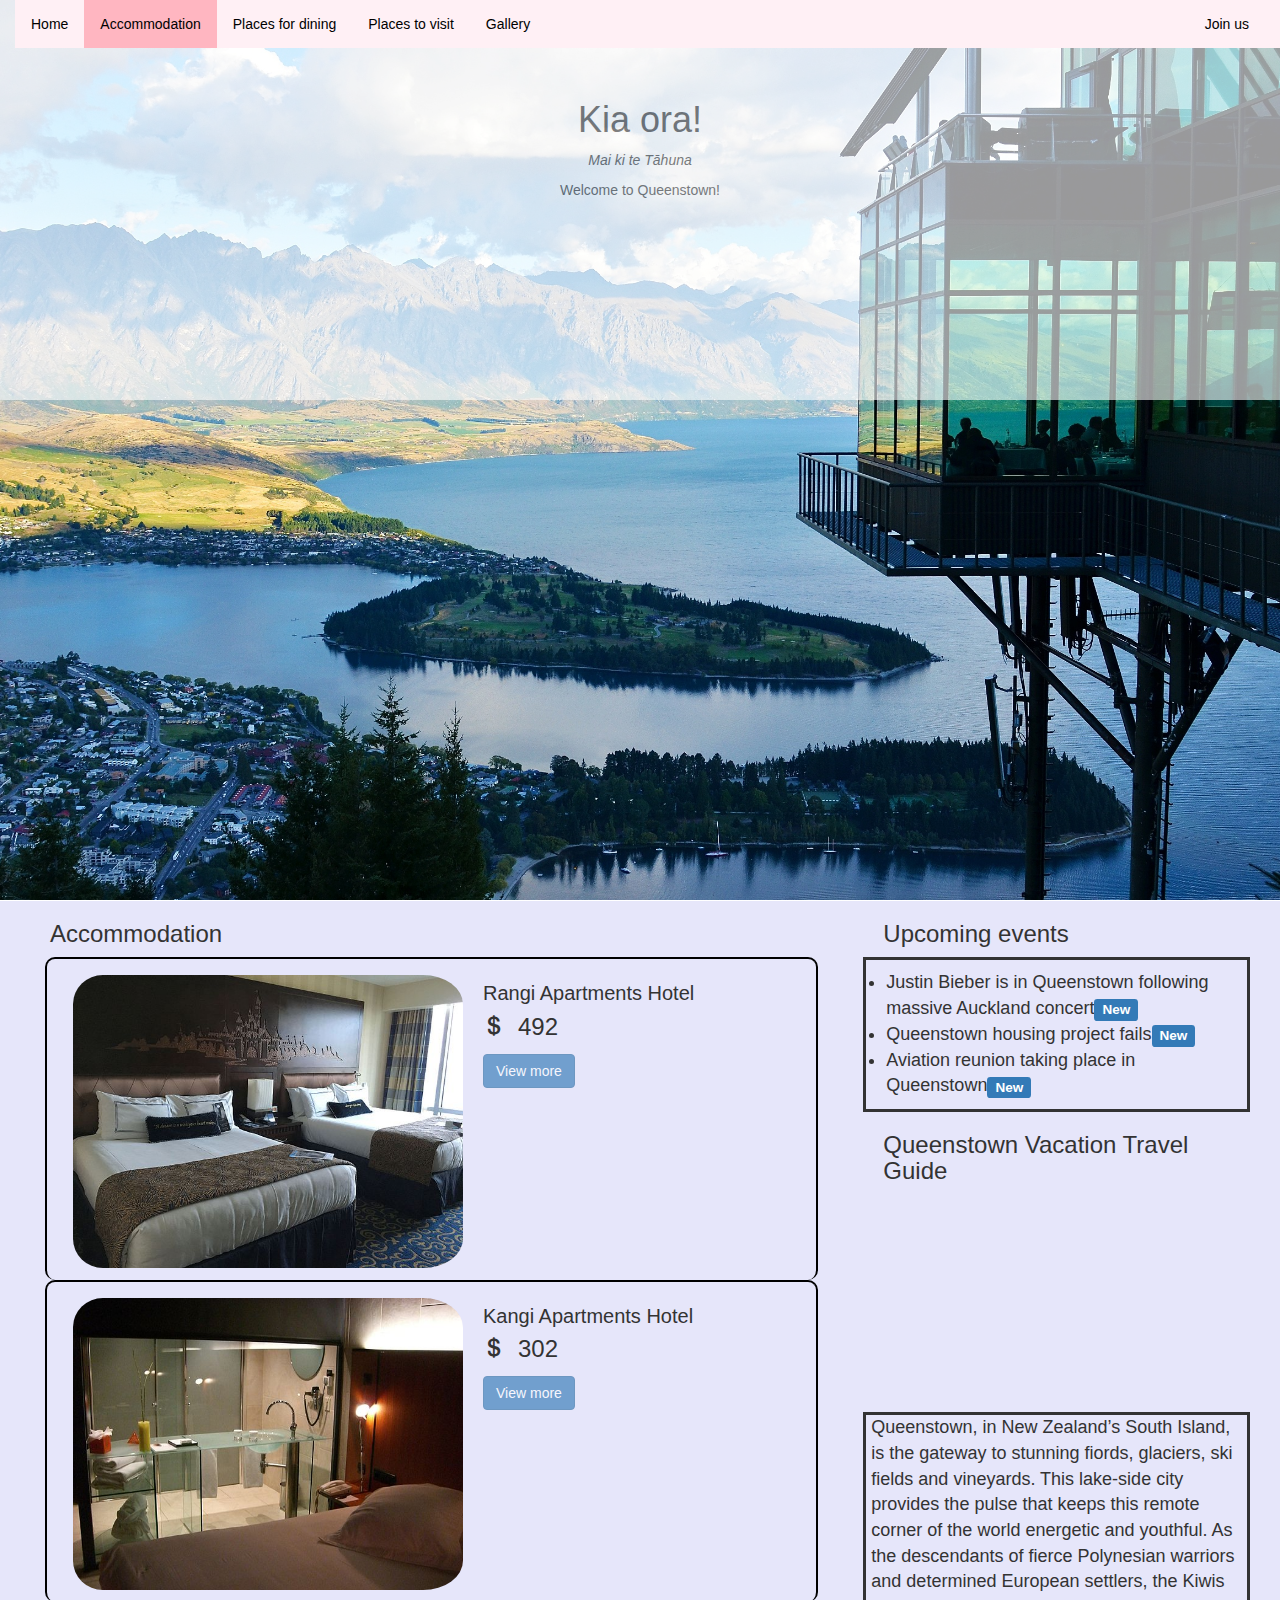
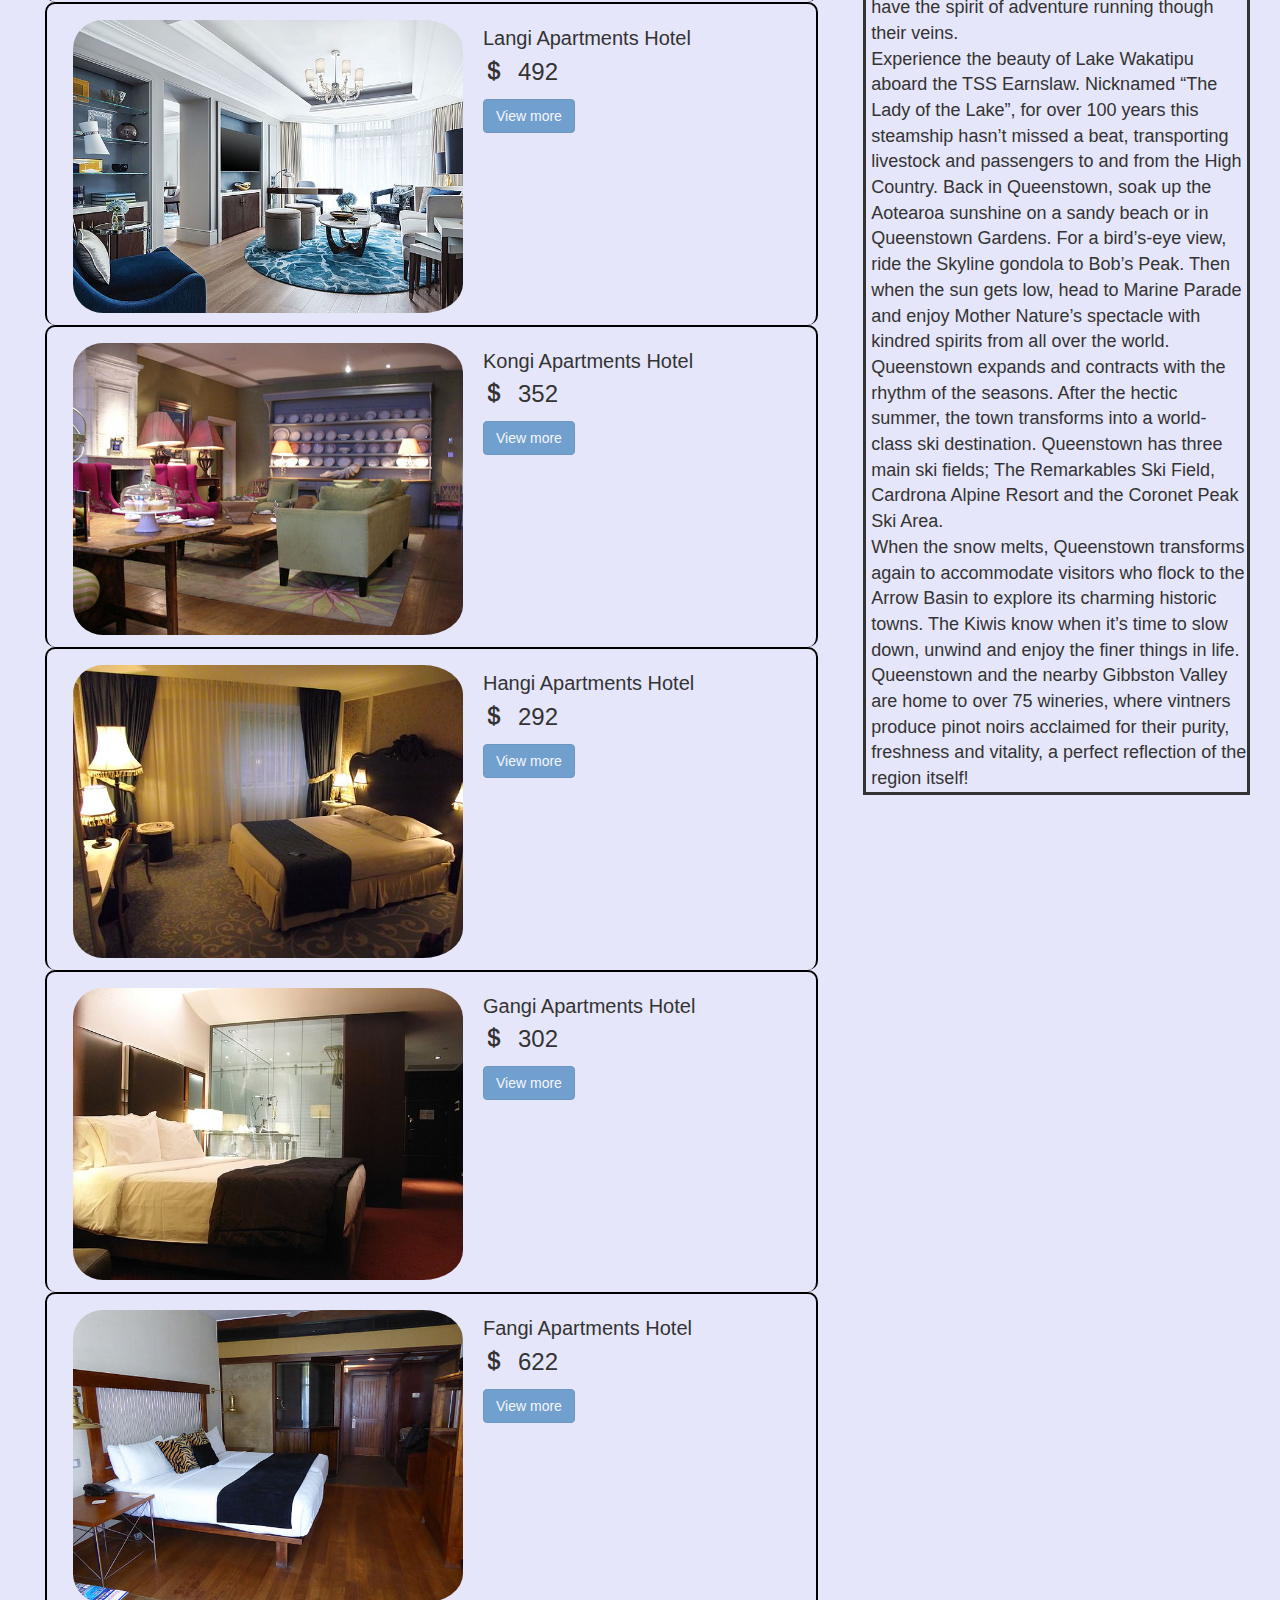
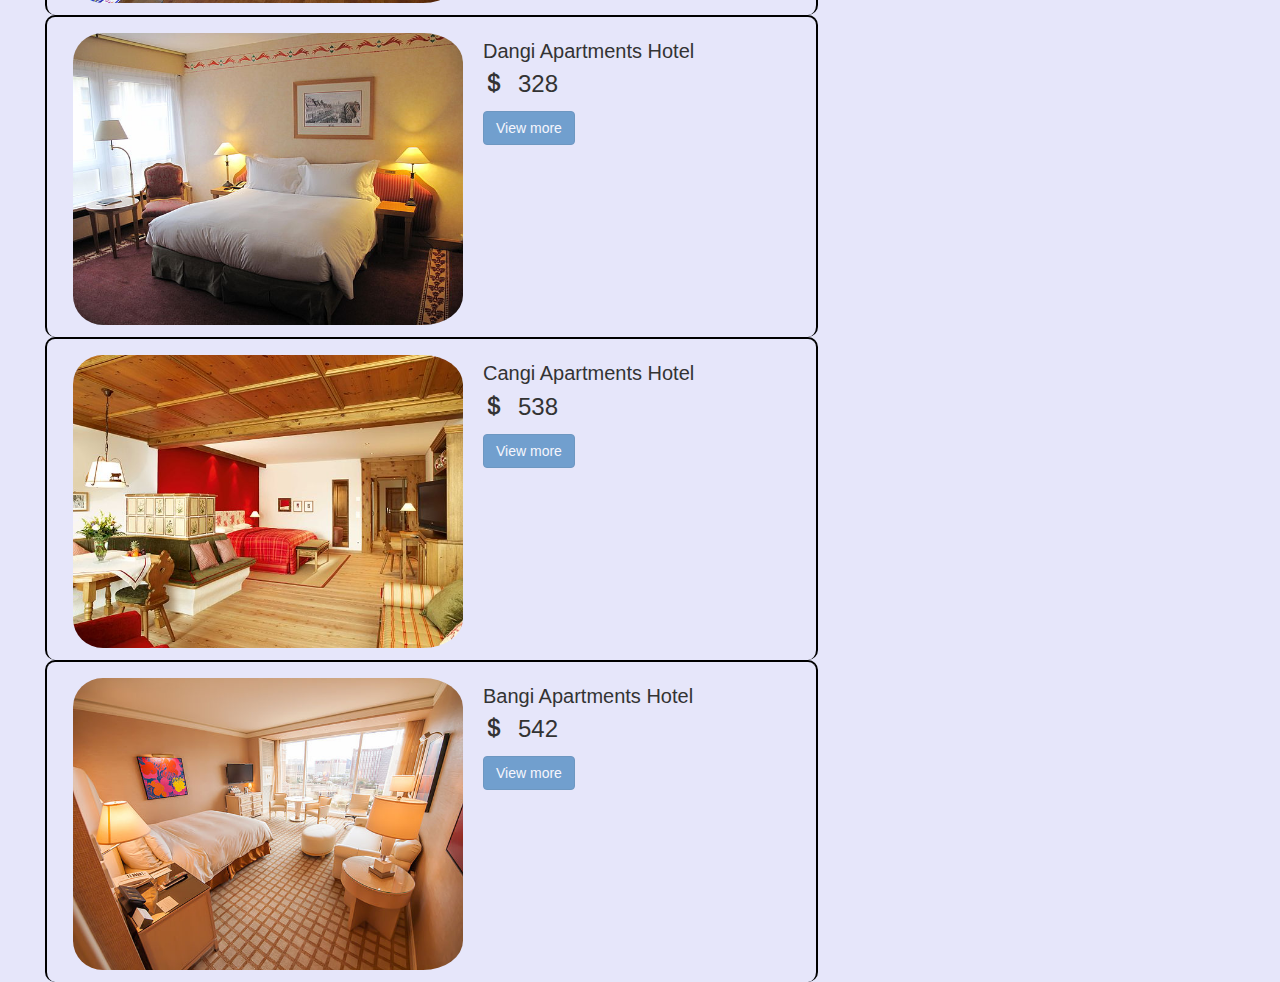
==== commit ca142430: "cleanup" ====
--- a/accommdation.html
+++ b/accommdation.html
@@ -33,17 +33,13 @@
 </script>
 
 <header>
-<div class="container-fluid">
-<div class="row">
-    <div class="col-sm-12">
-	<div class="container">
+  <div class="container">
   <h1>Kia ora!</h1>
   <p><em>Mai ki te Tāhuna</em></p>
   <p>Welcome to Queenstown!</p>
   </div>
 </header>
-<div class="row">
-    <div class="col-sm-12" ">
+<div class="col-sm-12">
  <ul class="topnav">
   <li><a  href="index.html">Home</a></li>
   <li><a href="accommdation.html" class="active">Accommodation</a></li>
@@ -53,11 +49,9 @@
   <li class="right" ><a href="joinus.html">Join us</a></li>
 </ul>
 </div>
-<div style="height:1500px;">
-  <div class="row" style="background-color:lavender;">
+<div class="col-sm-12" style="background-color:lavender;">
     <div class="col-sm-8">
 	<h3>Accommodation</h3>
-	<div class="row">
 	<div class="col-md-12">
   <div class="ACcontainer">
   <a href="accommdation.html">
@@ -126,15 +120,15 @@
 </div>
   </div>
   </div>
-  </div>	
-<div class="col-sm-4" >
+	
+<div class="col-sm-4">
 		<h3>Upcoming events</h3>
   <ul class="group">
     <li>Justin Bieber is in Queenstown following massive Auckland concert<span class="label label-primary">New</span></li>
     <li>Queenstown housing project fails<span class="label label-primary">New</span></li>
     <li>Aviation reunion taking place in Queenstown<span class="label label-primary">New</span></li>
   </ul>
-	<h2>Queenstown Vacation Travel Guide</h2>
+	<h3>Queenstown Vacation Travel Guide</h3>
 	 <div class="normalp">
 	<div class="embed-responsive embed-responsive-16by9">
     <iframe width="560" height="315" src="https://www.youtube.com/embed/rGKf1NhtJ1o" frameborder="0" allowfullscreen></iframe>
@@ -144,7 +138,6 @@
 	</div>
 	</div>
 </div>
-   </div>
-</div> 
+
 </body>
 </html>--- a/style.css
+++ b/style.css
@@ -1,11 +1,10 @@
 *{
 	font-family:Roboto, sans-serif;
 	size:12px;
-	box-sizing: border-box;
 }
 
 header{
-  background: url("https://s3.amazonaws.com/codecademy-content/courses/web-101/unit-8/htmlcss1-img_bicycles.jpeg")  no-repeat center bottom;
+  background: url("header.jpg")  no-repeat center bottom;
   height: 900px;
   position: relative;
   width: 100%;
@@ -22,6 +21,10 @@
 	background-color:white;
     filter:alpha(opacity=60);
     opacity:0.6;
+}
+
+h3{
+	padding-left:20px;
 }
 
  ul.topnav {
@@ -71,17 +74,16 @@
     border-style: solid;
     border-width: 3px;
 	font-size:18px;
-	padding: 10px 10px 10px 20px;
+	padding-left: 20px;
 	height: 500px;
 	overflow:scroll;
 }
 
-.normalp{
+.normalp p{
     border-style: solid;
     border-width: 3px;
 	font-size:18px;
-	padding: 20px 20px 20px 50p;
-	
+	padding-left: 5px;
 }
 
 
@@ -258,6 +260,7 @@
 }
 
 .ACcontainer img {
+  padding-left: 10px;
   float: left;
   margin-right: 20px;
   border-radius: 10%;
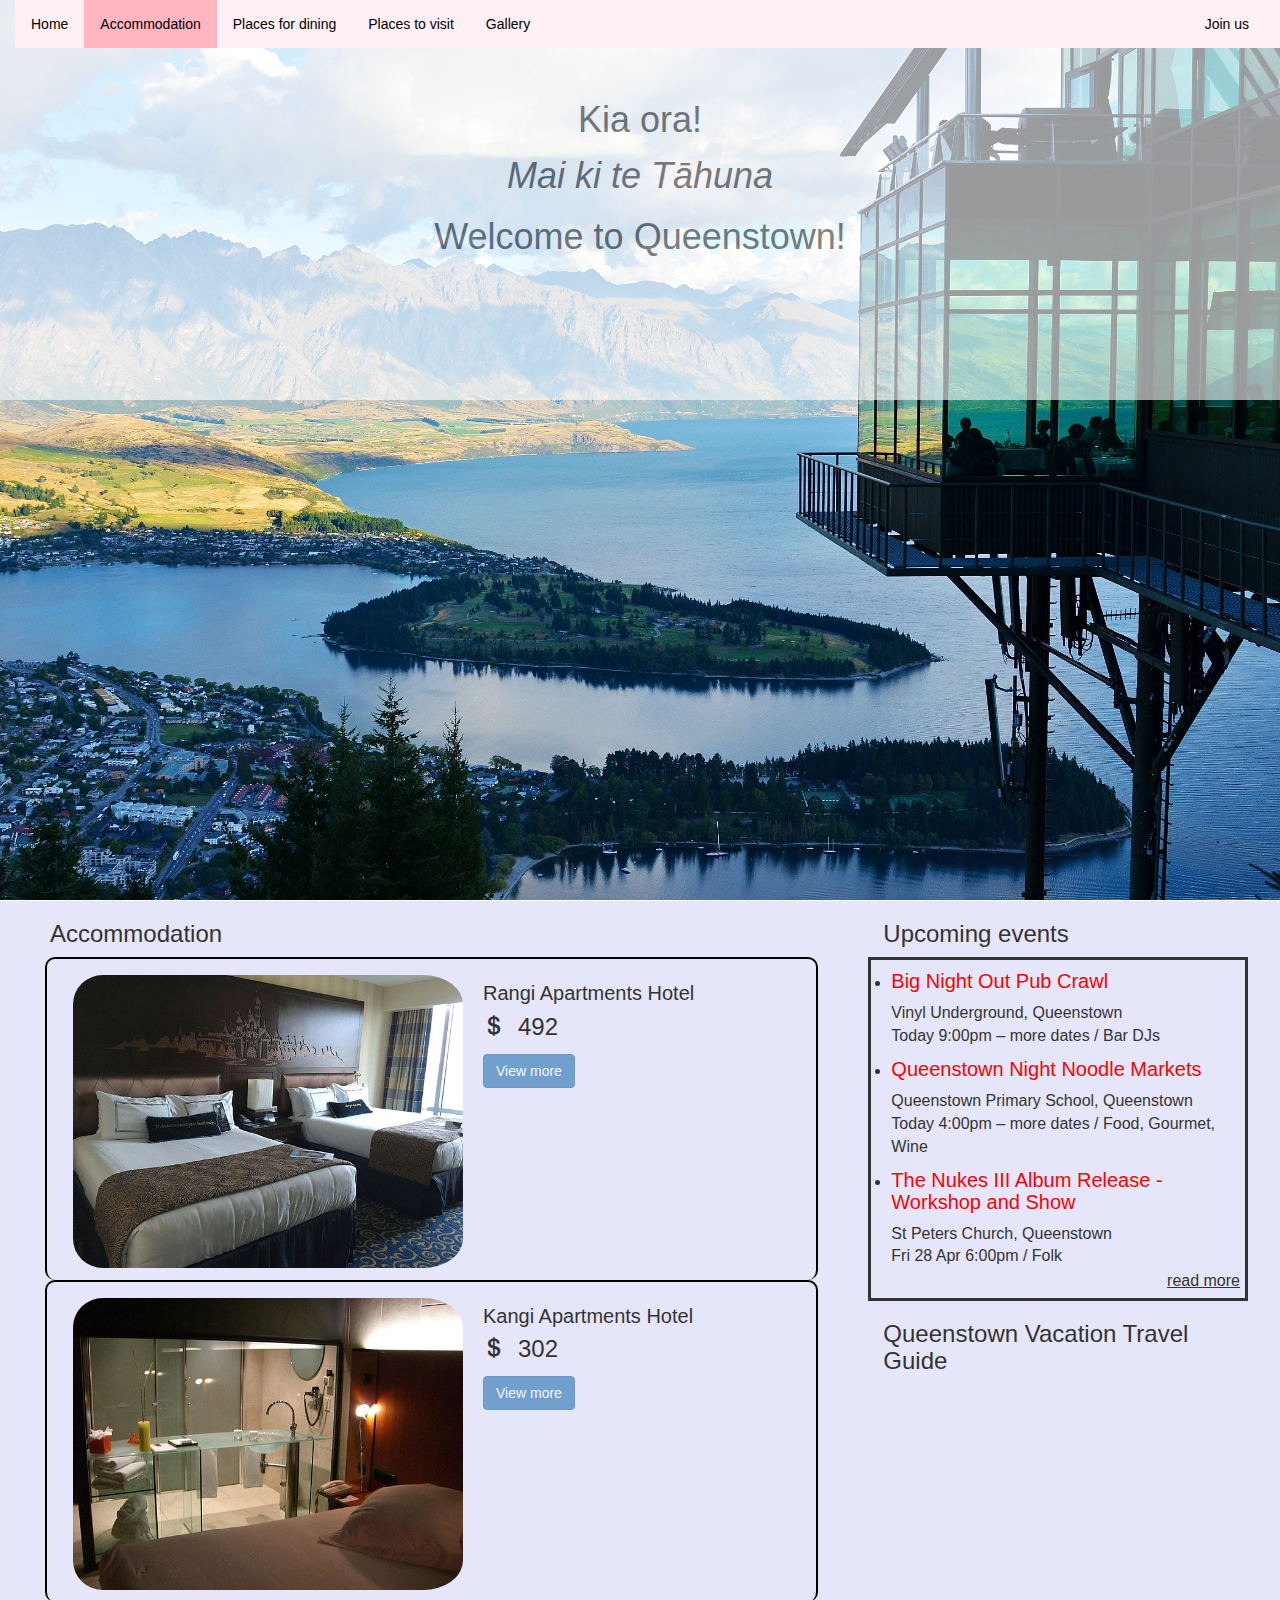
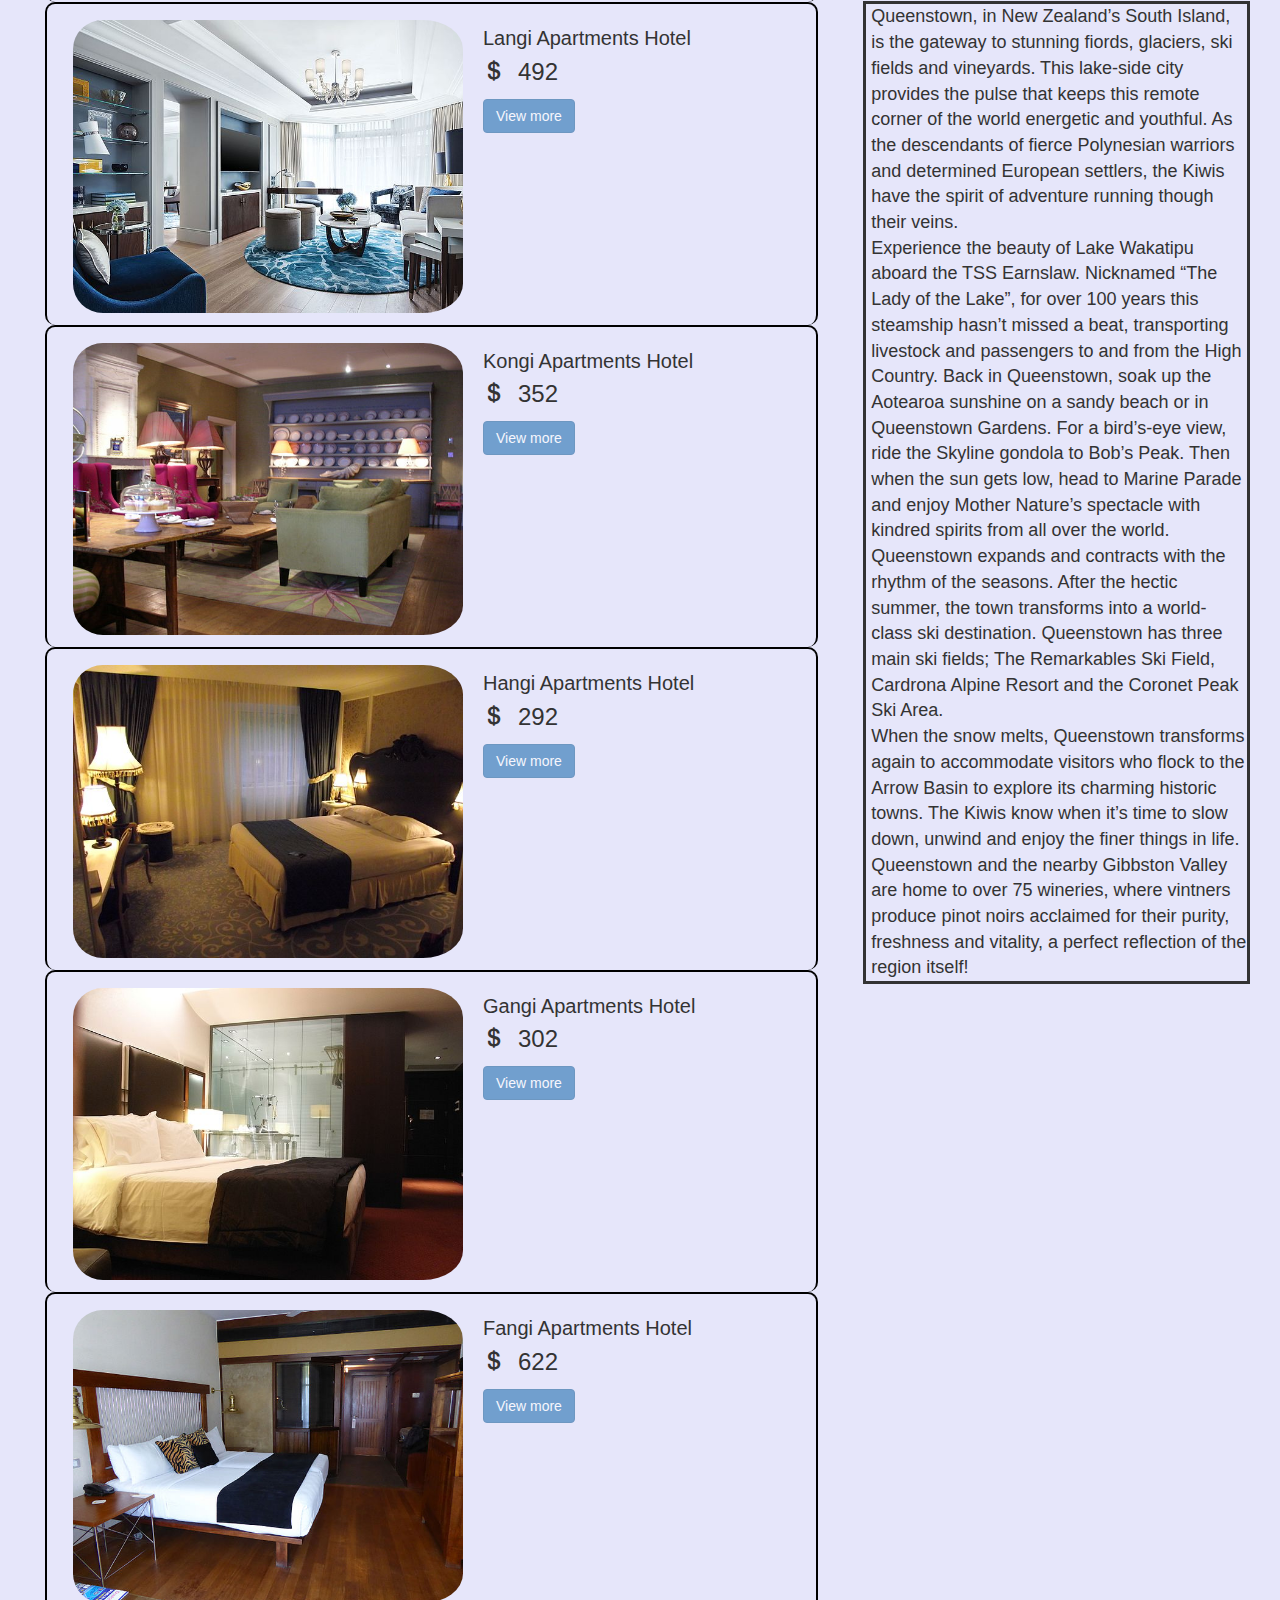
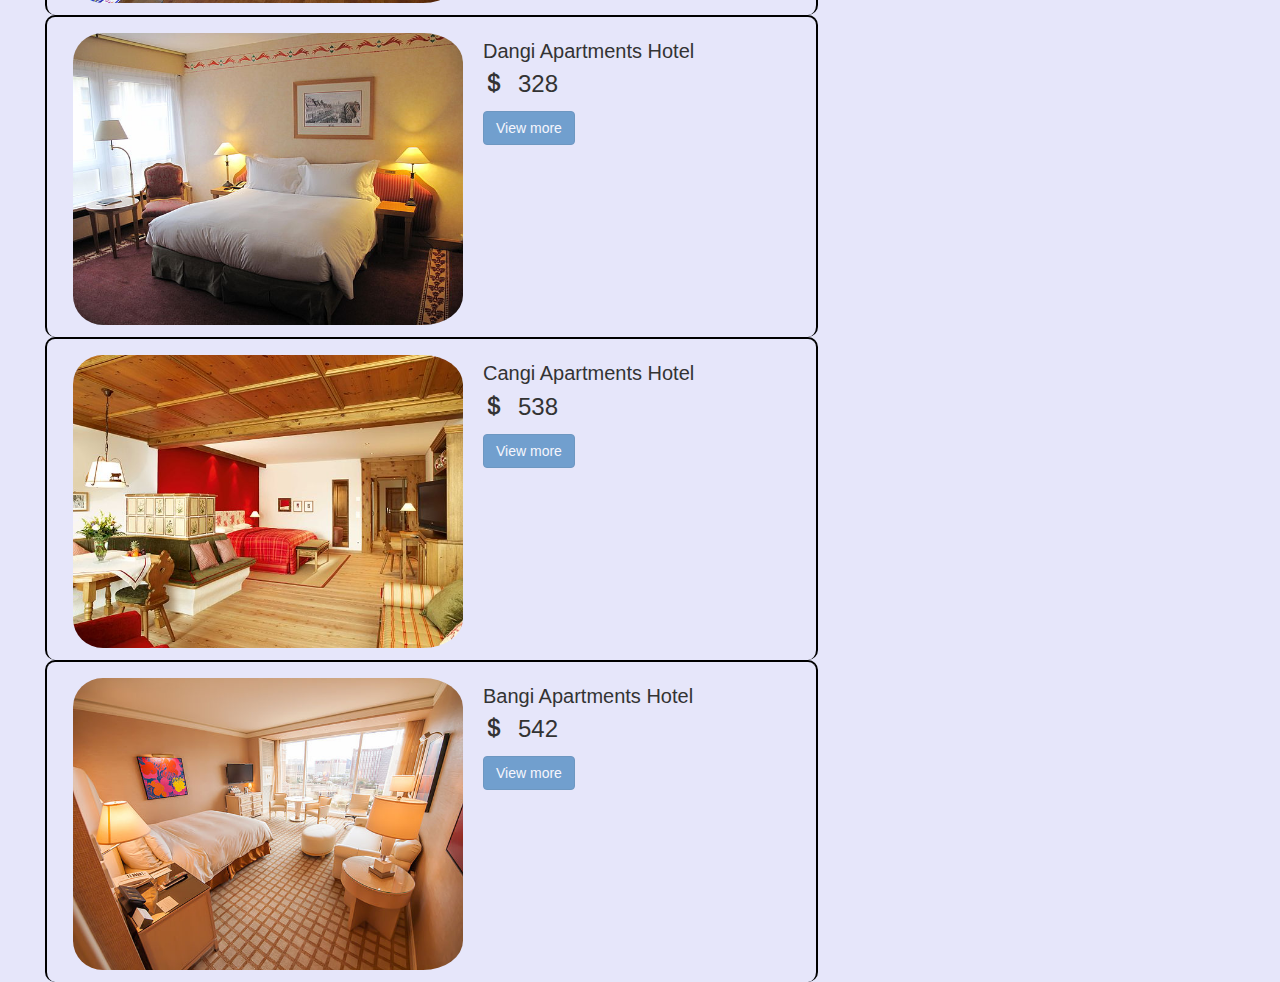
==== commit 03ccb589: "visit" ====
--- a/accommdation.html
+++ b/accommdation.html
@@ -13,25 +13,6 @@
 
 <body>
 <button onclick="topFunction()" id="myBtn" title="Go to top">Top</button>
-<script>
-// When the user scrolls down 20px from the top of the document, show the button
-window.onscroll = function() {scrollFunction()};
-
-function scrollFunction() {
-    if (document.body.scrollTop > 20 || document.documentElement.scrollTop > 20) {
-        document.getElementById("myBtn").style.display = "block";
-    } else {
-        document.getElementById("myBtn").style.display = "none";
-    }
-}
-
-// When the user clicks on the button, scroll to the top of the document
-function topFunction() {
-    document.body.scrollTop = 0;
-    document.documentElement.scrollTop = 0;
-}
-</script>
-
 <header>
   <div class="container">
   <h1>Kia ora!</h1>
@@ -123,10 +104,15 @@
 	
 <div class="col-sm-4">
 		<h3>Upcoming events</h3>
-  <ul class="group">
-    <li>Justin Bieber is in Queenstown following massive Auckland concert<span class="label label-primary">New</span></li>
-    <li>Queenstown housing project fails<span class="label label-primary">New</span></li>
-    <li>Aviation reunion taking place in Queenstown<span class="label label-primary">New</span></li>
+    <ul class="ingroup">
+    <li><h4>Big Night Out Pub Crawl</h4>Vinyl Underground, Queenstown<br>Today 9:00pm – more dates / Bar DJs</li>
+    <li><h4>Queenstown Night Noodle Markets</h4>Queenstown Primary School, Queenstown<br>Today 4:00pm – more dates / Food, Gourmet, Wine</li>
+    <li><h4>The Nukes III Album Release - Workshop and Show</h4>St Peters Church, Queenstown<br>Fri 28 Apr 6:00pm / Folk</li>	
+    <p class="upbtn" data-toggle="collapse" data-target="#upevents" align="right";>read more</li>
+  <div id="upevents" class="collapse">
+   <li><h4>Pink Ribbon Breakfast Hilton Queenstown</h4>Hilton Queenstown Hotel, Queenstown<br>Sun 30 Apr 9:30am / Charity, Fundraisers</li>
+    <li><h4>Comedy Night with Cori Gonzalez-Macuer & Justine Smith</h4>Sherwood, Queenstown<br>Sun 30 Apr 9:00pm / Comedy</li>
+  </div>
   </ul>
 	<h3>Queenstown Vacation Travel Guide</h3>
 	 <div class="normalp">
--- a/style.css
+++ b/style.css
@@ -14,6 +14,7 @@
 }
 .container
 {
+	font-size: 36px;
 	padding-top:80px;
 	width:100%;
 	height:400px;
@@ -28,6 +29,7 @@
 }
 
  ul.topnav {
+	font-size:14px;
     list-style-type: none;
     margin: 0;
     padding: 0;
@@ -78,7 +80,26 @@
 	height: 500px;
 	overflow:scroll;
 }
-
+.indexp img{
+	height:400px;
+	width:800px;
+	padding-top:5px;
+	padding-bottom:10px;
+	float:center;
+}
+.visitp{
+	border-style: solid;
+    border-width: 2px;
+	font-size:18px;
+	padding-left: 20px;
+}
+.visitp img{
+	height:400px;
+	width:800px;
+	padding-top:5px;
+	padding-bottom:10px;
+	float:center;
+}
 .normalp p{
     border-style: solid;
     border-width: 3px;
@@ -86,8 +107,53 @@
 	padding-left: 5px;
 }
 
-
-
+#star li{
+  float:left;
+  width:20px;
+  height:20px;
+  margin:2px;
+  display:inline;
+  color:#999;
+  font:bold 18px arial;
+  cursor:pointer
+}
+#star .act{
+  color:#c00;
+}
+#result
+{
+  margin-left:10px;
+  display:inline;
+  font:bold 20px arial;
+  cursor:pointer
+}
+
+.ingroup{
+    border-style: solid;
+    border-width: 3px;
+	font-size:16px;
+	padding-left: 20px;
+	margin: 2px 2px 2px 5px;
+}
+
+.ingroup h4{
+	font-size: 20px;
+	color: red;
+}
+
+.upbtn{
+	margin-top: 2px;
+	margin-bottom: 5px;
+	margin-right:5px;
+	text-decoration:underline;
+}
+
+.visitbtn{
+	margin-top: 5px;
+	margin-bottom: 5px;
+	margin-right:5px;
+	text-decoration:underline;
+}
 #myBtn {
   display: none;
   position: fixed;
@@ -282,7 +348,7 @@
   }
 }
 
-/*dinning*/
+/*visit*/
 
 .DIcontainer {
   border: 2px solid #ccc;
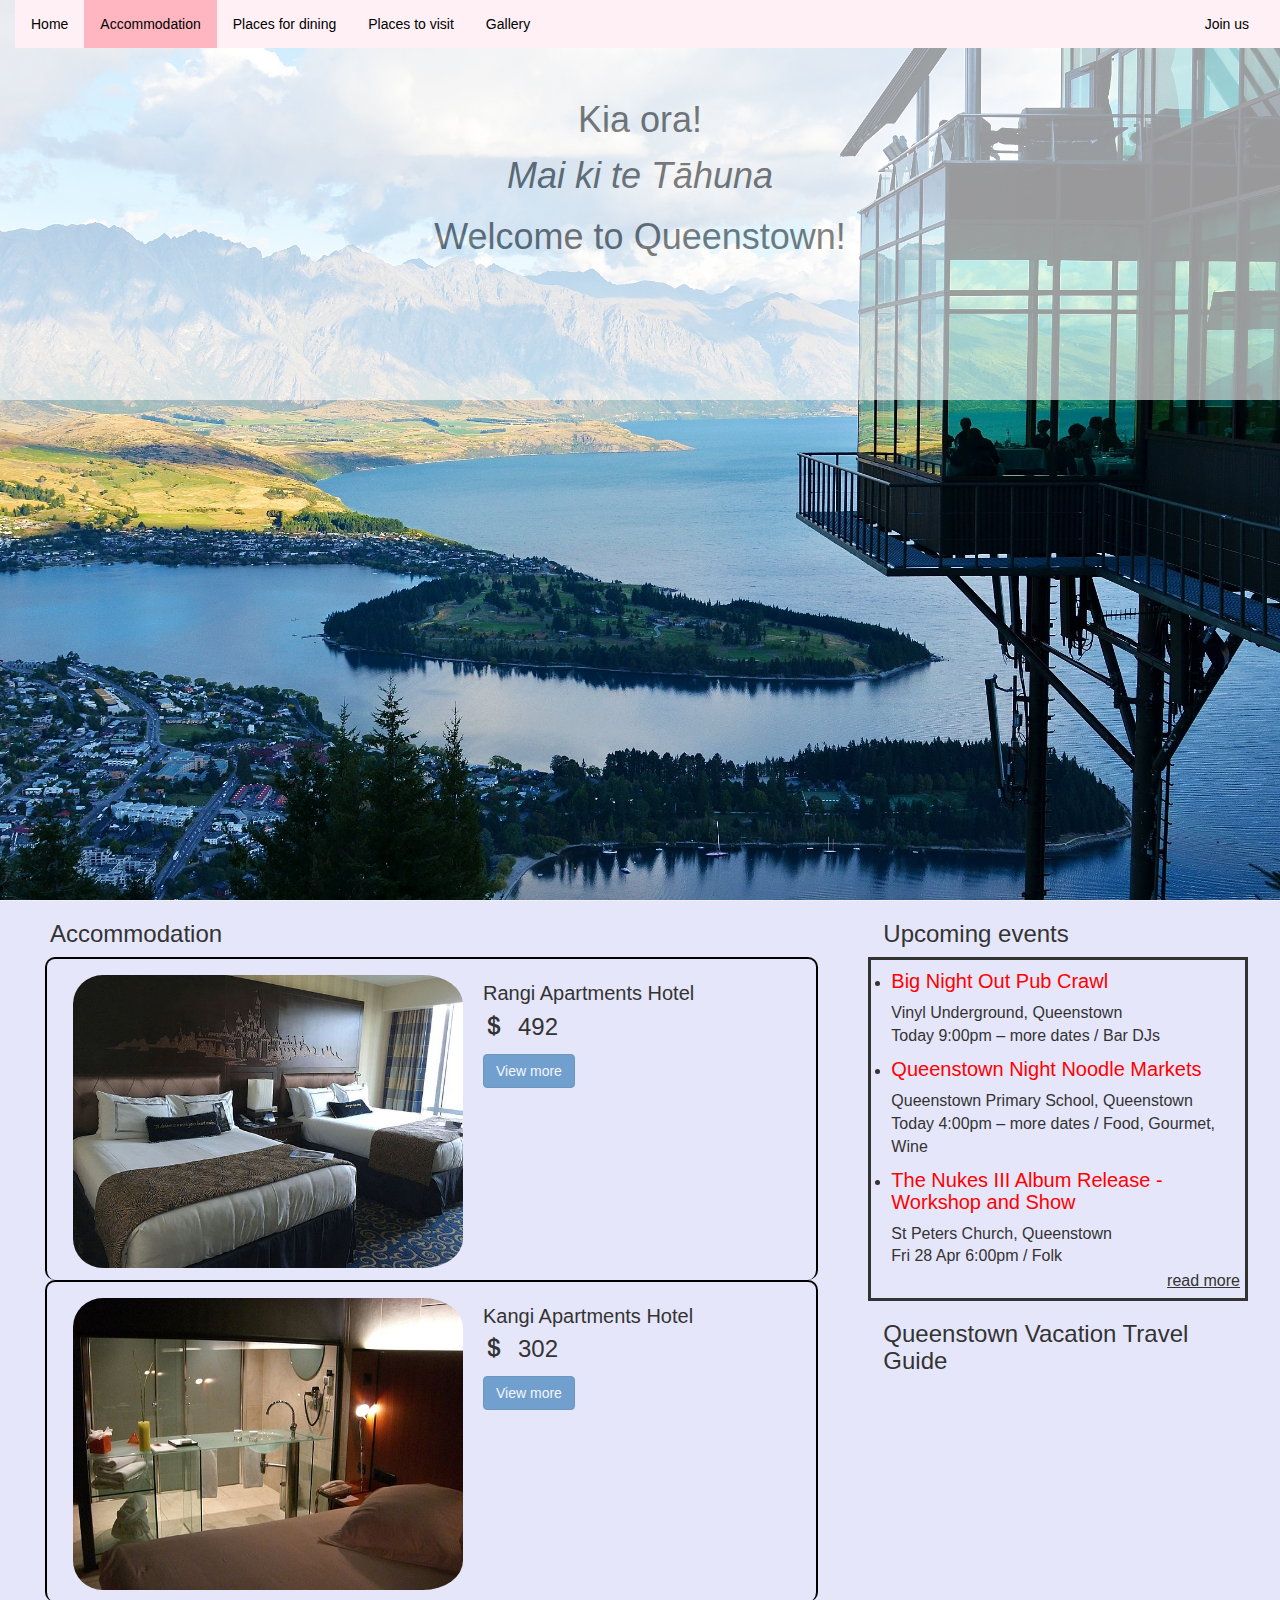
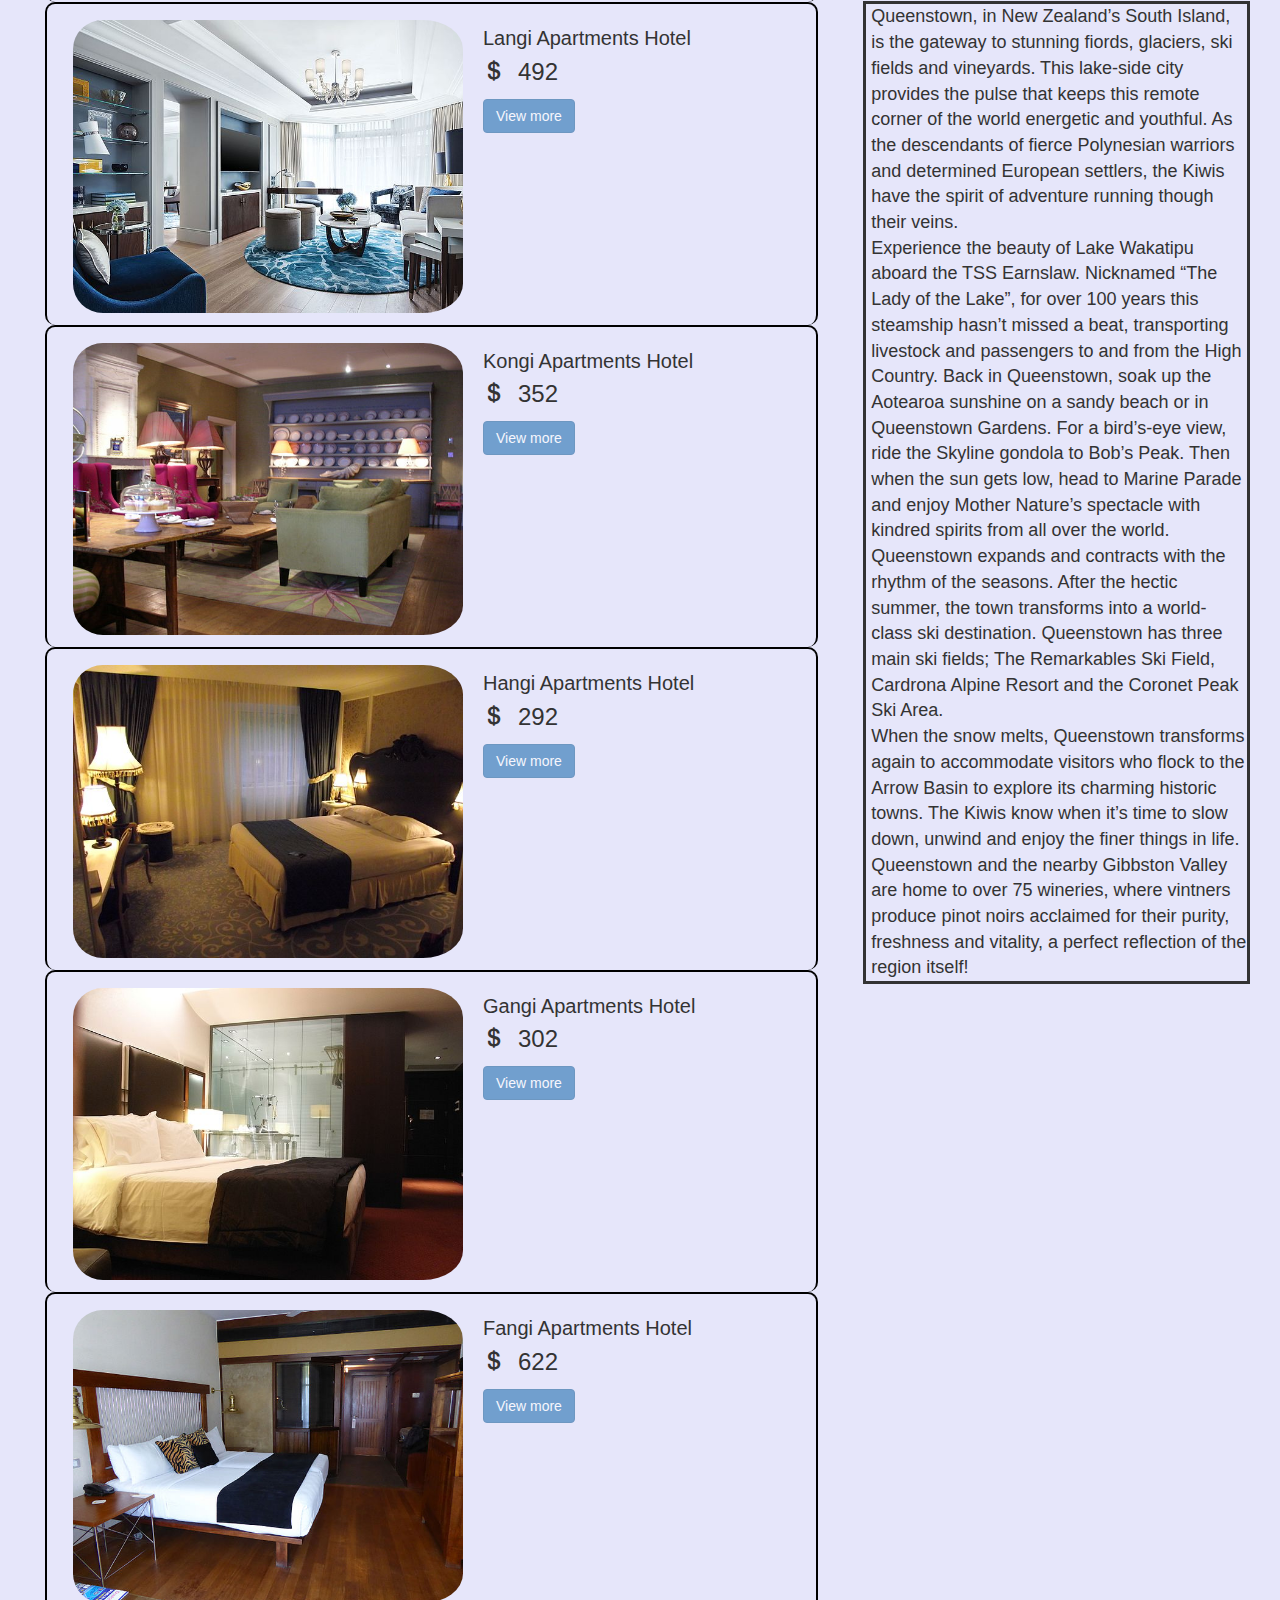
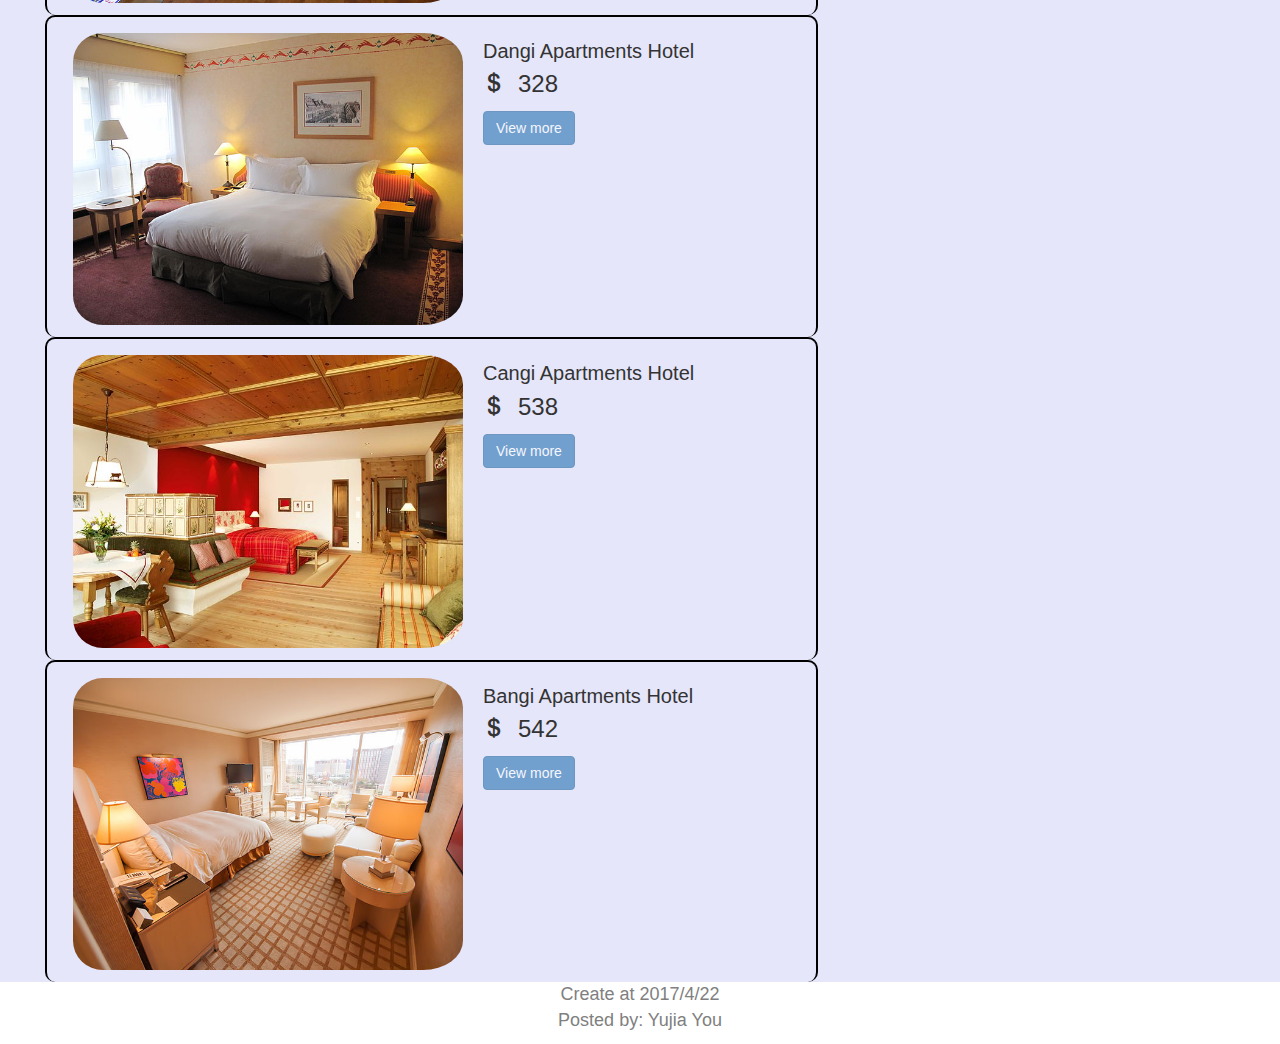
==== commit af3f3e66: "footer" ====
--- a/accommdation.html
+++ b/accommdation.html
@@ -124,6 +124,8 @@
 	</div>
 	</div>
 </div>
-
+<footer>
+<p>Create at 2017/4/22<br>Posted by: Yujia You</p>
+</footer>
 </body>
 </html>--- a/style.css
+++ b/style.css
@@ -232,6 +232,10 @@
 
 .mySlides {
   display: none;
+}
+
+.mySlides img {
+  height: 800px;
 }
 
 .cursor {
@@ -385,10 +389,63 @@
   }
 }
 
-
-
-
-
-
-
-
+.sign{
+	text-align: right;
+	width: 200px;
+	line-height: 50px;
+	font-size:20px;
+}
+
+.signtext{
+	width: 150px;
+	text-align: left;
+	font-size: 18px;
+}
+
+.signwarn{
+    width: 150px;
+	text-align: left;
+	font-size: 12px;
+}
+
+.signin{
+	float: center;
+	line-height: 50px;
+	width:220px;
+	padding-top:15px;
+	padding-bottom:5px;
+}
+
+.signbtn{
+	border: 2px solid #ccc;
+	background-color:white;
+	text-align: center;
+	width:100px;
+	height:50px;
+	font-size:18px;
+    border-radius: 10px;
+}
+
+form{
+    border-style: solid;
+    border-width: 3px;
+	padding: 20px;
+	width:100%;
+}
+
+footer{
+	background-color:#f1f1f1;
+	height:250px;
+	color:gray;
+	font-size:18px;
+}
+footer p{
+	text-align:center;
+	padding-top:40px;
+	padding-bottom:10px;
+}
+
+
+
+
+
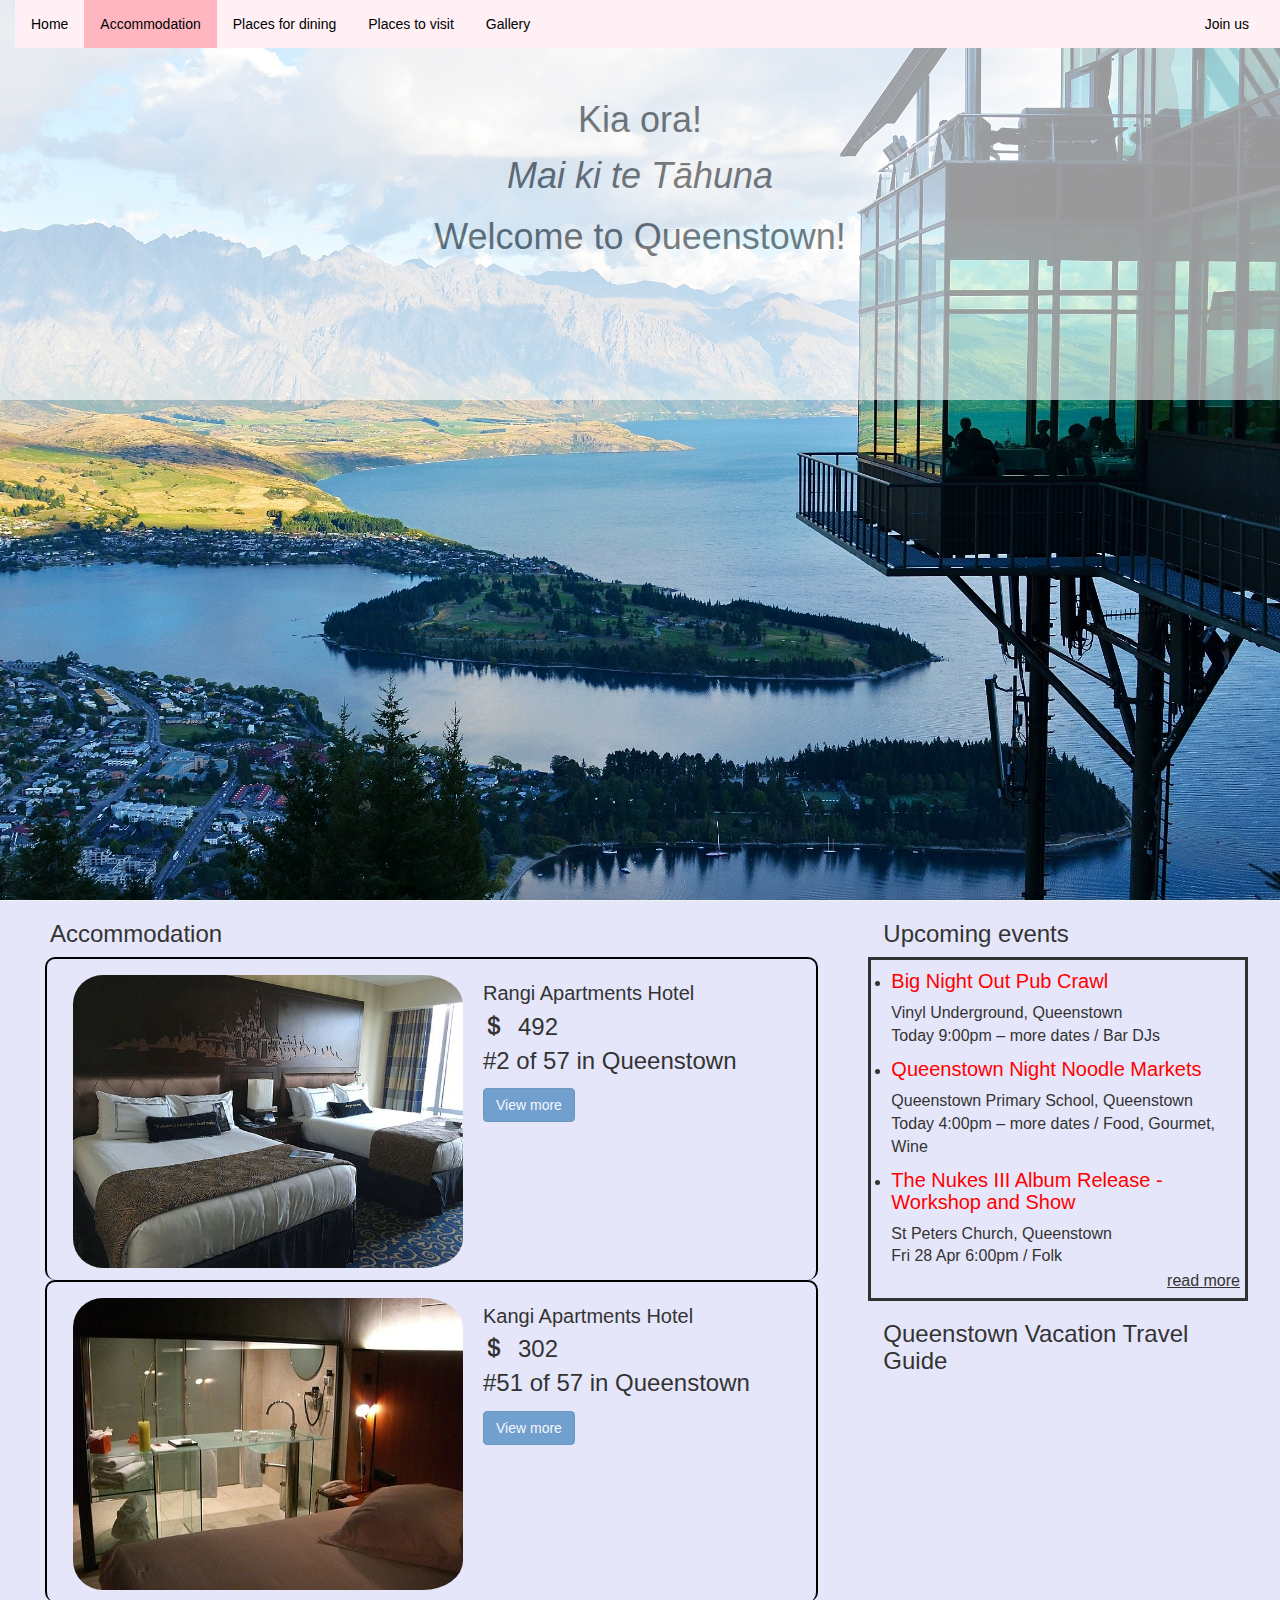
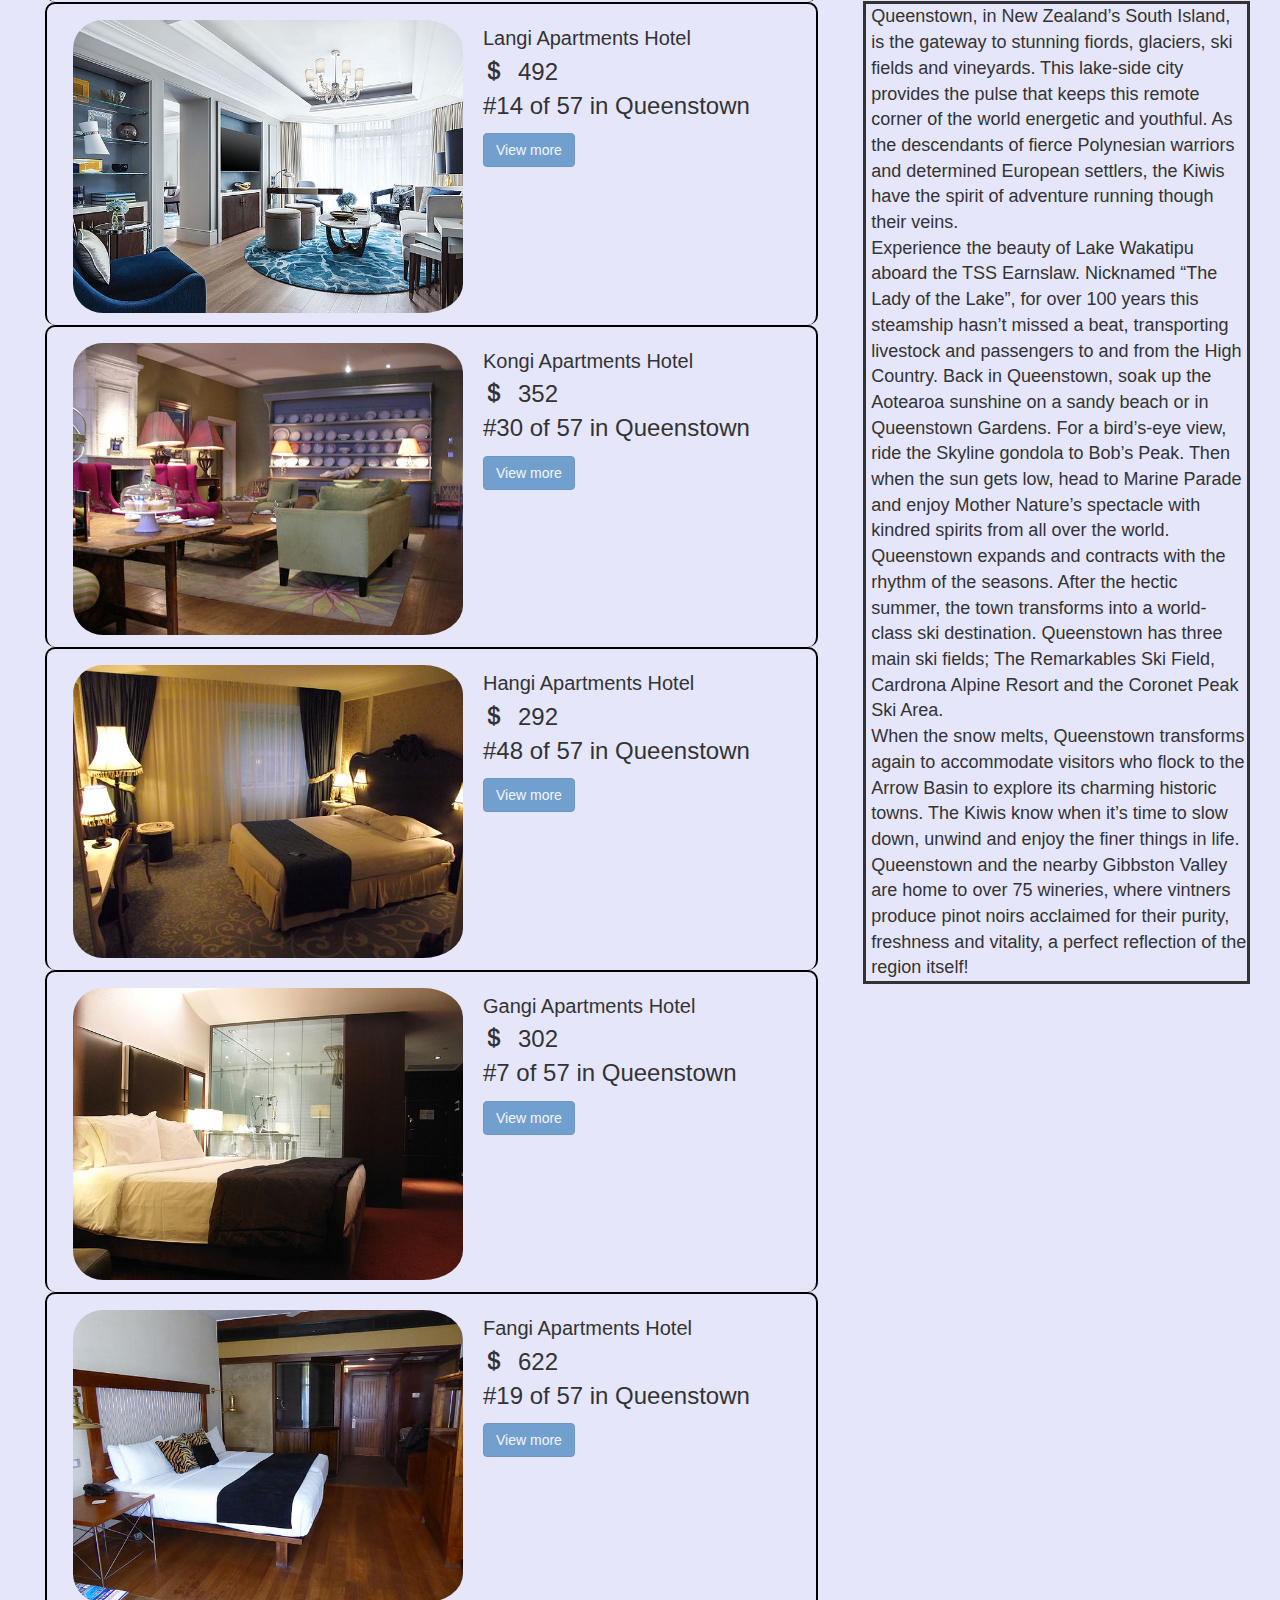
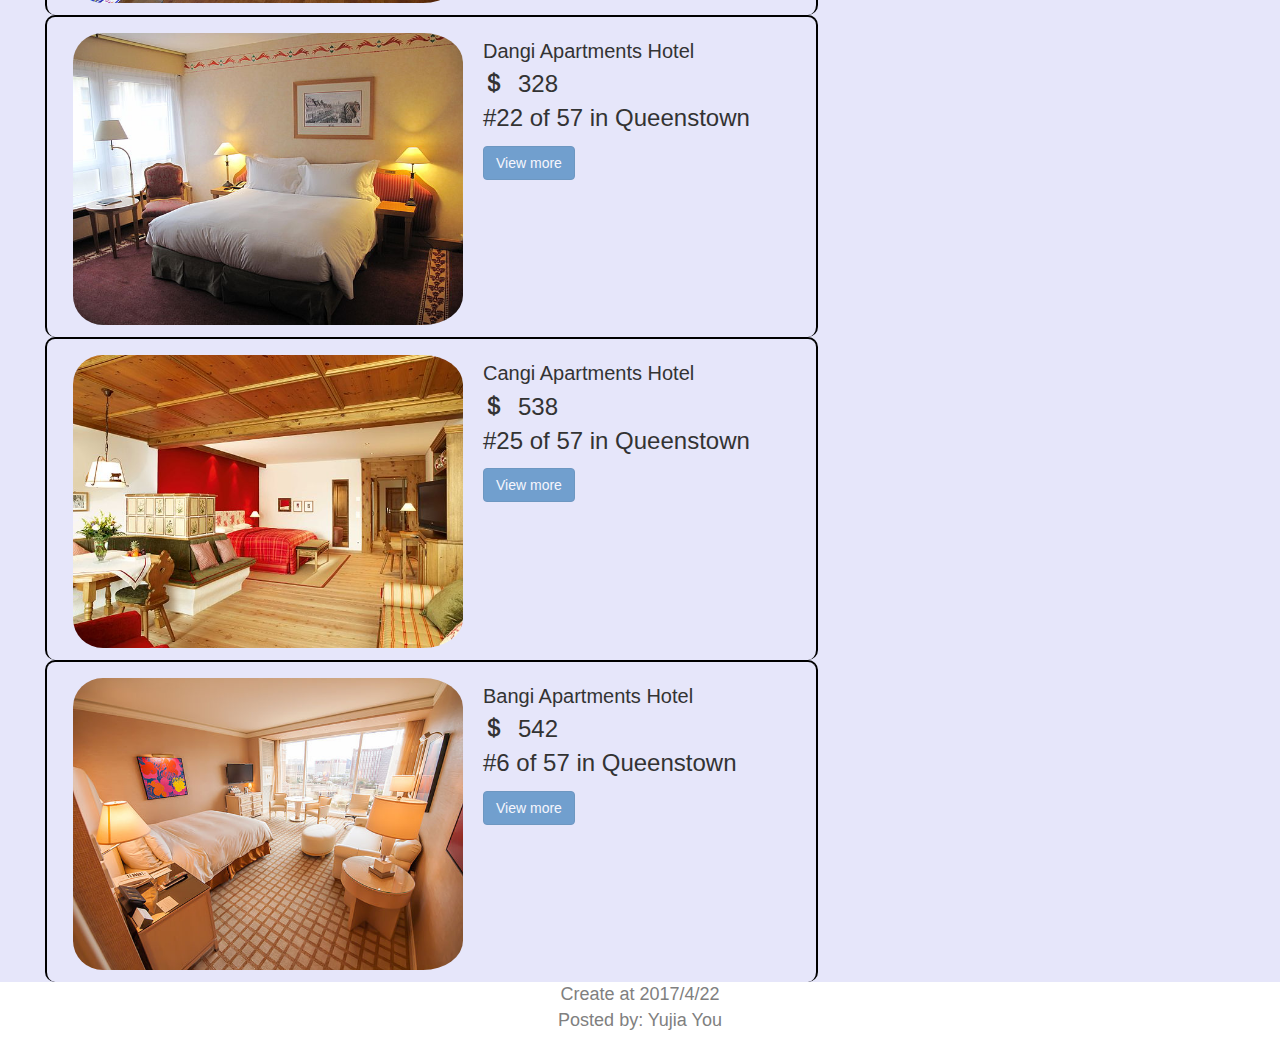
==== commit d1c48c7e: "link" ====
--- a/accommdation.html
+++ b/accommdation.html
@@ -35,68 +35,96 @@
 	<h3>Accommodation</h3>
 	<div class="col-md-12">
   <div class="ACcontainer">
-  <a href="accommdation.html">
-  <img src="Hotel1.jpg" alt="Avatar" style="width:400px">
+  <a href="https://www.tripadvisor.co.nz/Hotels-g255122-Queenstown_Otago_Region_South_Island-Hotels.html">
+  <img src="Hotel1.jpg" alt="Sorry,no img right now" style="width:400px">
   </a>
-  <p><span>Rangi Apartments Hotel</span><br><span class="glyphicon glyphicon-usd" ></span>492</p>
+  <p><span>Rangi Apartments Hotel</span><br><span class="glyphicon glyphicon-usd" ></span>492<br>
+  #2 of 57 in Queenstown</p>
   <button type="button" class="btn btn-primary disabled">View more</button>
 </div>
 
 <div class="ACcontainer">
-    <img src="Hotel2.jpg" alt="Avatar" style="width:400px">
-  <p><span>Kangi Apartments Hotel</span><br><span class="glyphicon glyphicon-usd" ></span>302</p>
+  <a href="https://www.tripadvisor.co.nz/Hotels-g255122-Queenstown_Otago_Region_South_Island-Hotels.html">
+  <img src="Hotel2.jpg" alt="Sorry,no img right now" style="width:400px">
+  </a>
+  <p><span>Kangi Apartments Hotel</span><br><span class="glyphicon glyphicon-usd" ></span>302<br>
+  #51 of 57 in Queenstown</p></p>
   <button type="button" class="btn btn-primary disabled">View more</button>
 </div>
   </div>
   	<div class="col-md-12">
   <div class="ACcontainer">
-  <img src="Hotel3.jpg" alt="Avatar" style="width:400px">
-  <p><span>Langi Apartments Hotel</span><br><span class="glyphicon glyphicon-usd" ></span>492</p>
+  <a href="https://www.tripadvisor.co.nz/Hotels-g255122-Queenstown_Otago_Region_South_Island-Hotels.html">
+  <img src="Hotel3.jpg" alt="Sorry,no img right now" style="width:400px">
+  </a>
+  <p><span>Langi Apartments Hotel</span><br><span class="glyphicon glyphicon-usd" ></span>492<br>
+  #14 of 57 in Queenstown</p></p>
   <button type="button" class="btn btn-primary disabled">View more</button>
 </div>
 
 <div class="ACcontainer">
-    <img src="Hotel4.jpg" alt="Avatar" style="width:400px">
-  <p><span>Kongi Apartments Hotel</span><br><span class="glyphicon glyphicon-usd" ></span>352</p>
+  <a href="https://www.tripadvisor.co.nz/Hotels-g255122-Queenstown_Otago_Region_South_Island-Hotels.html">
+  <img src="Hotel4.jpg" alt="Sorry,no img right now" style="width:400px">
+  </a>
+  <p><span>Kongi Apartments Hotel</span><br><span class="glyphicon glyphicon-usd" ></span>352<br>
+  #30 of 57 in Queenstown</p></p>
   <button type="button" class="btn btn-primary disabled">View more</button>
 </div>
   </div>
   	<div class="col-md-12">
   <div class="ACcontainer">
-  <img src="Hotel5.jpg" alt="Avatar" style="width:400px">
-  <p><span>Hangi Apartments Hotel</span><br><span class="glyphicon glyphicon-usd" ></span>292</p>
+  <a href="https://www.tripadvisor.co.nz/Hotels-g255122-Queenstown_Otago_Region_South_Island-Hotels.html">
+  <img src="Hotel5.jpg" alt="Sorry,no img right now" style="width:400px">
+  </a>
+  <p><span>Hangi Apartments Hotel</span><br><span class="glyphicon glyphicon-usd" ></span>292<br>
+  #48 of 57 in Queenstown</p></p>
   <button type="button" class="btn btn-primary disabled">View more</button>
 </div>
 
 <div class="ACcontainer">
-    <img src="Hotel6.jpg" alt="Avatar" style="width:400px">
-  <p><span>Gangi Apartments Hotel</span><br><span class="glyphicon glyphicon-usd" ></span>302</p>
+  <a href="https://www.tripadvisor.co.nz/Hotels-g255122-Queenstown_Otago_Region_South_Island-Hotels.html">
+  <img src="Hotel6.jpg" alt="Sorry,no img right now" style="width:400px">
+  </a>
+  <p><span>Gangi Apartments Hotel</span><br><span class="glyphicon glyphicon-usd" ></span>302<br>
+  #7 of 57 in Queenstown</p></p>
   <button type="button" class="btn btn-primary disabled">View more</button>
 </div>
   </div>
   	<div class="col-md-12">
   <div class="ACcontainer">
-  <img src="Hotel7.jpg" alt="Avatar" style="width:400px">
-  <p><span>Fangi Apartments Hotel</span><br><span class="glyphicon glyphicon-usd" ></span>622</p>
+  <a href="https://www.tripadvisor.co.nz/Hotels-g255122-Queenstown_Otago_Region_South_Island-Hotels.html">
+  <img src="Hotel7.jpg" alt="Sorry,no img right now" style="width:400px">
+  </a>
+  <p><span>Fangi Apartments Hotel</span><br><span class="glyphicon glyphicon-usd" ></span>622<br>
+  #19 of 57 in Queenstown</p></p>
   <button type="button" class="btn btn-primary disabled">View more</button>
 </div>
 
 <div class="ACcontainer">
-    <img src="Hotel8.jpg" alt="Avatar" style="width:400px">
-  <p><span>Dangi Apartments Hotel</span><br><span class="glyphicon glyphicon-usd" ></span>328</p>
+  <a href="https://www.tripadvisor.co.nz/Hotels-g255122-Queenstown_Otago_Region_South_Island-Hotels.html">
+  <img src="Hotel8.jpg" alt="Sorry,no img right now" style="width:400px">
+  </a>
+  <p><span>Dangi Apartments Hotel</span><br><span class="glyphicon glyphicon-usd" ></span>328<br>
+  #22 of 57 in Queenstown</p></p>
   <button type="button" class="btn btn-primary disabled">View more</button>
 </div>
   </div>
   	<div class="col-md-12">
   <div class="ACcontainer">
-  <img src="Hotel9.jpg" alt="Avatar" style="width:400px">
-  <p><span>Cangi Apartments Hotel</span><br><span class="glyphicon glyphicon-usd" ></span>538</p>
+  <a href="https://www.tripadvisor.co.nz/Hotels-g255122-Queenstown_Otago_Region_South_Island-Hotels.html">
+  <img src="Hotel9.jpg" alt="Sorry,no img right now" style="width:400px">
+  </a>
+  <p><span>Cangi Apartments Hotel</span><br><span class="glyphicon glyphicon-usd" ></span>538<br>
+  #25 of 57 in Queenstown</p></p>
   <button type="button" class="btn btn-primary disabled">View more</button>
 </div>
 
 <div class="ACcontainer">
-    <img src="Hotel10.jpg" alt="Avatar" style="width:400px">
-  <p><span>Bangi Apartments Hotel</span><br><span class="glyphicon glyphicon-usd"></span>542</p>
+  <a href="https://www.tripadvisor.co.nz/Hotels-g255122-Queenstown_Otago_Region_South_Island-Hotels.html">
+  <img src="Hotel10.jpg" alt="Sorry,no img right now" style="width:400px">
+  </a>
+  <p><span>Bangi Apartments Hotel</span><br><span class="glyphicon glyphicon-usd"></span>542<br>
+  #6 of 57 in Queenstown</p></p>
   <button type="button" class="btn btn-primary disabled">View more</button>
 </div>
   </div>
